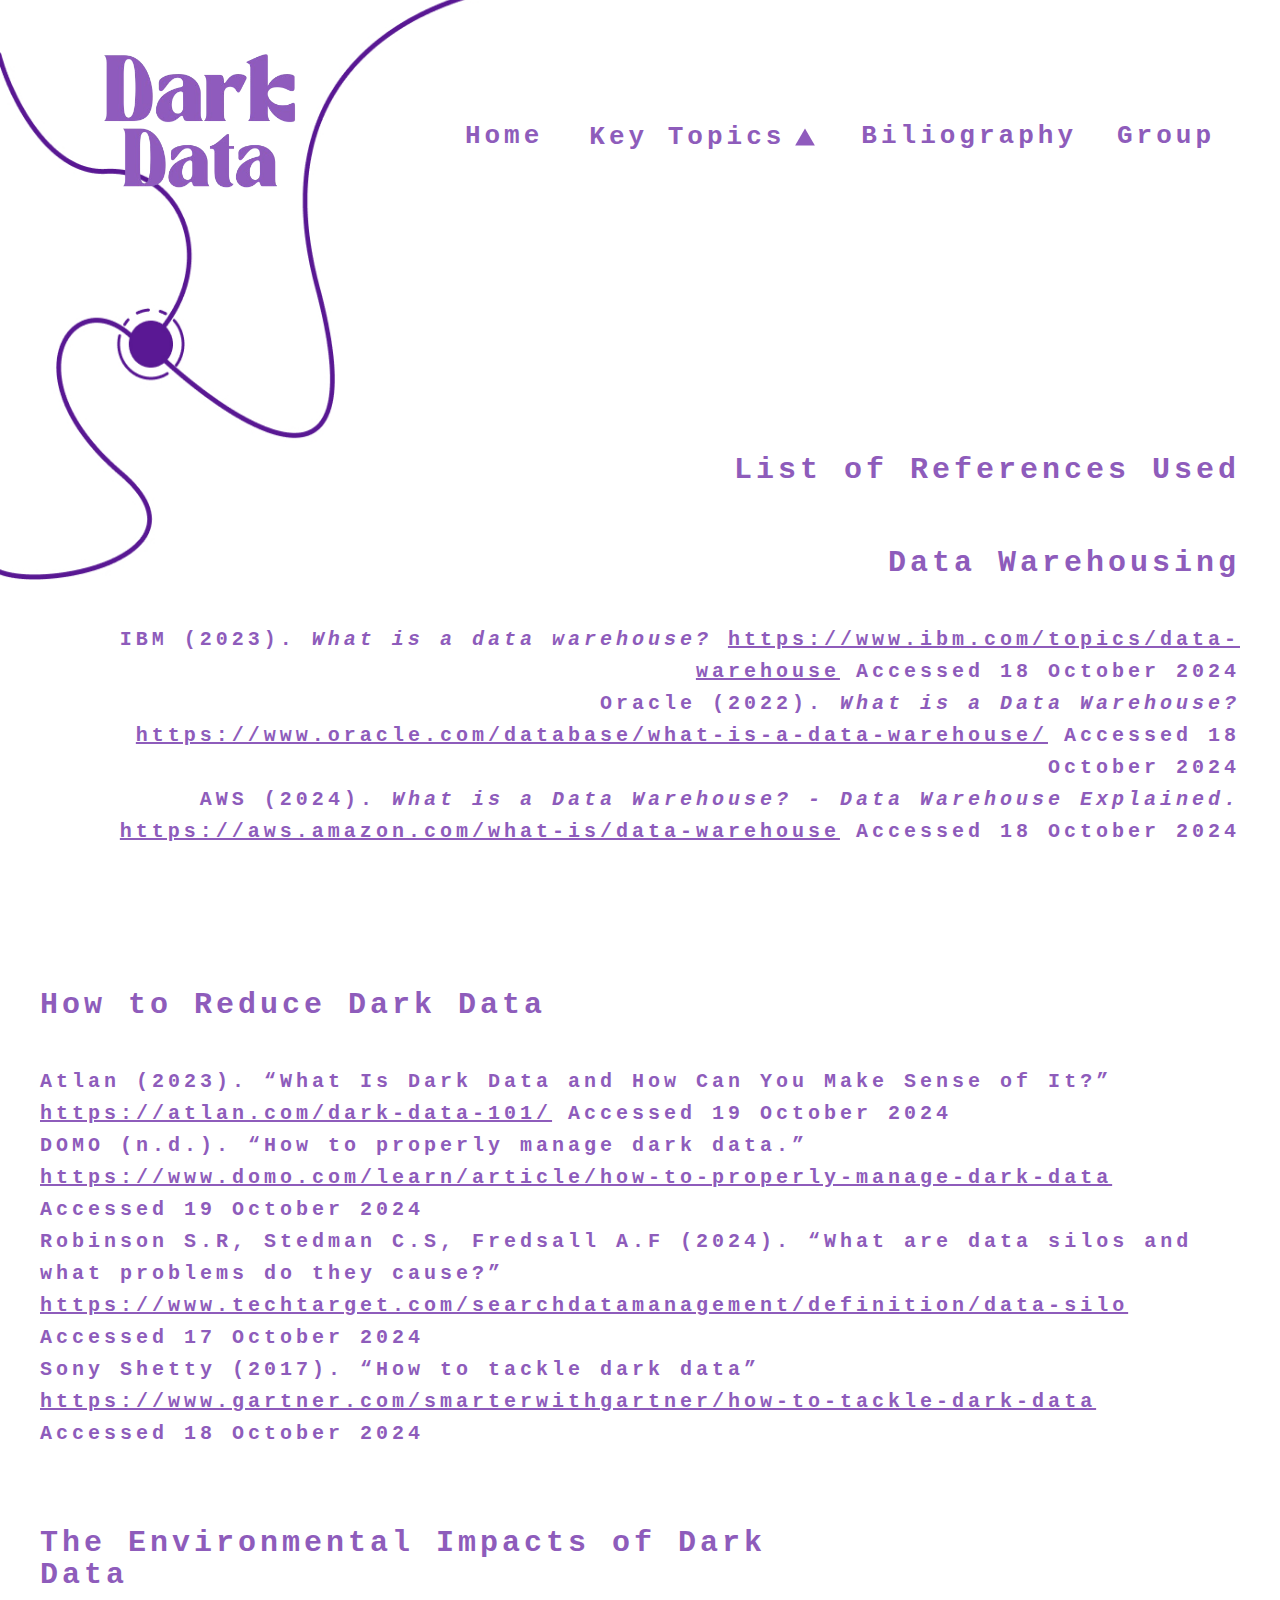
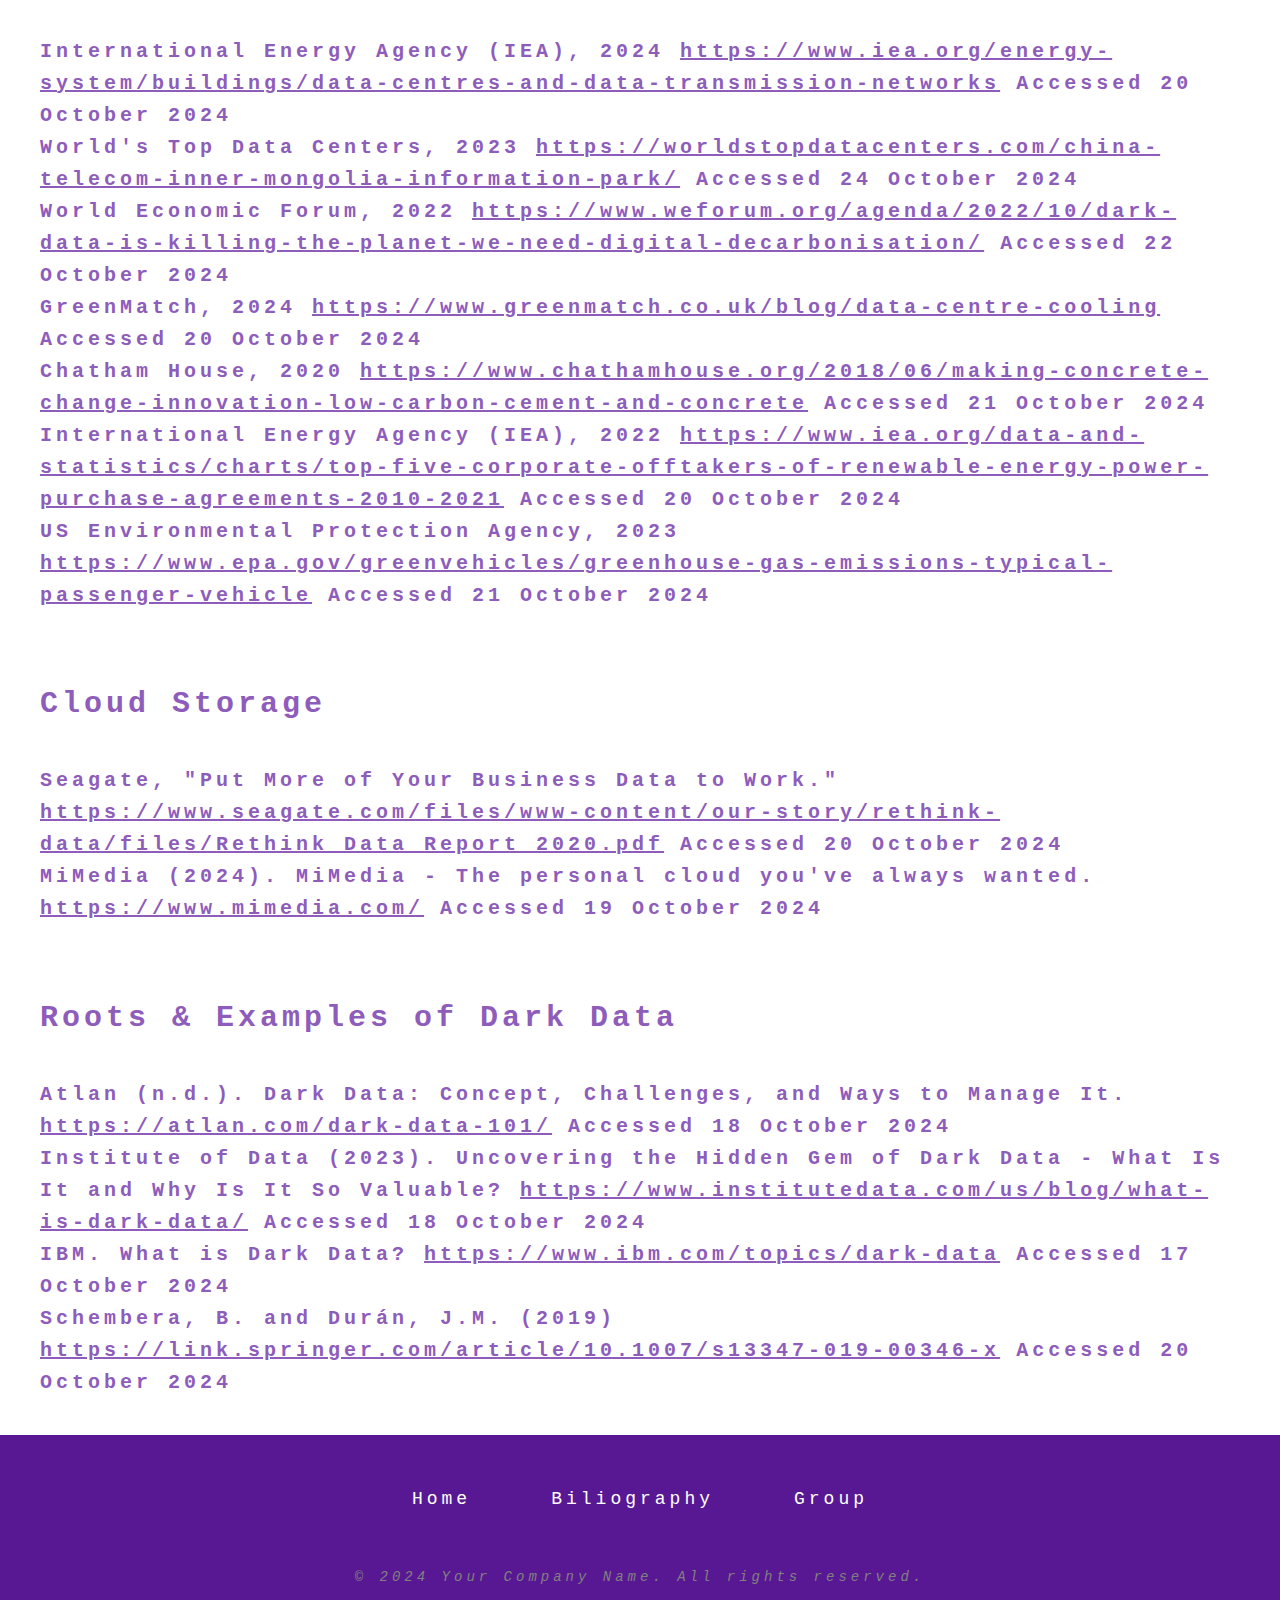
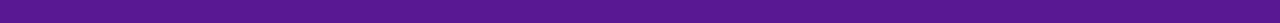
==== HTML/bibliography.html @ 84e68286 "Refactor navigation links in HTML files" ====
<!DOCTYPE html>
<html lang="en">
  <head>
    <meta charset="UTF-8" />
    <meta name="viewport" content="width=device-width, initial-scale=1.0" />
    <title>Bibliography</title>
    <link rel="stylesheet" href="./../CSS/index.css" />
  </head>
  <body>
    <nav class="nav">
        <img
          class="dotoutline"
          src="../Imgs/dotoutline.jpg"
          width="550"
          height="600"
          alt="dotoutline"
        />
        <div>
          <img
            src="../Imgs/Dark_Data-removebg-preview.png"
            height="270"
            width="270"
            alt=""
          />
        </div>
        <div class="nav-links">
          <a class="nav-link" href="./index.html"> Home </a>
          <div class="dropdown">
            <button onclick="myFunction()" class="dropbtn nav-link">
              Key Topics
              <img
                id="myDropdownArrow2"
                class="show dropdown-arrow2"
                src="../Imgs/arrow1.svg"
                height="20"
                width="20"
                alt=""
              />
              <img
                id="myDropdownArrow"
                class="dropdown-arrow"
                src="../Imgs/arrow2.svg"
                height="20"
                width="20"
                alt=""
              />
            </button>

            <div id="myDropdown" class="dropdown-content">
              <a href="./datawarehousing.html">Data WareHousing</a>
              <a href="./ReducingDarkData.html">Reducing dark data</a>
              <a href="./environmental.html">Evironmental Impact</a>
              <a href="./cloudstorage.html">Cloud Storage</a>
              <a href="./financial-impacts.html">
                Financial Impacts of Dark Data</a
              >
              <a href="./positive-DD-usage.html">Positive Usage</a>
              <a href="./case-study.html">Case Study</a>
              <a href="./lackofmotivation.html" class="nav-link">Lack of Motivation</a>
            </div>
          </div>
          <a href="./bibliography.html" class="nav-link"> Biliography </a>
          <a href="./group.html" class="nav-link"> Group </a>
        </div>
      </nav>

    <section class="bibliography">
      <!-- Header for List of References -->
      <div class="bibliography-heading">
        <h1 class="bibliography-header">List of References Used</h1>
      </div>

      <!-- Data Warehousing Section -->
      <div class="bibliography-section data-warehousing">
        <h2>Data Warehousing</h2>
        <ul class="references-list">
          <li>
            IBM (2023).
            <em>What is a data warehouse?</em>
            <a href="https://www.ibm.com/topics/data-warehouse"
              >https://www.ibm.com/topics/data-warehouse</a
            > Accessed 18 October 2024
          </li>
          <li>
            Oracle (2022).
            <em>What is a Data Warehouse?</em>
            <a href="https://www.oracle.com/database/what-is-a-data-warehouse/"
              >https://www.oracle.com/database/what-is-a-data-warehouse/</a
            > Accessed 18 October 2024
          </li>
          <li>
            AWS (2024).
            <em>What is a Data Warehouse? - Data Warehouse Explained.</em>
            <a href="https://aws.amazon.com/what-is/data-warehouse"
              >https://aws.amazon.com/what-is/data-warehouse</a
            > Accessed 18 October 2024
          </li>
        </ul>
      </div>

      <!-- How to Reduce Dark Data Section -->
      <div class="bibliography-section dark-data-reduction">
        <h2>How to Reduce Dark Data</h2>
        <ul class="references-list">
          <li>
            Atlan (2023). “What Is Dark Data and How Can You Make Sense of It?”
            <a href="https://atlan.com/dark-data-101/"
              >https://atlan.com/dark-data-101/</a
            > Accessed 19 October 2024
          </li>
          <li>
            DOMO (n.d.). “How to properly manage dark data.”
            <a
              href="https://www.domo.com/learn/article/how-to-properly-manage-dark-data"
              >https://www.domo.com/learn/article/how-to-properly-manage-dark-data</a
            > Accessed 19 October 2024
          </li>
          <li>
            Robinson S.R, Stedman C.S, Fredsall A.F (2024). “What are data silos
            and what problems do they cause?”
            <a
              href="https://www.techtarget.com/searchdatamanagement/definition/data-silo"
              >https://www.techtarget.com/searchdatamanagement/definition/data-silo</a
            > Accessed 17 October 2024
          </li>
          <li>
            Sony Shetty (2017). “How to tackle dark data”
            <a
              href="https://www.gartner.com/smarterwithgartner/how-to-tackle-dark-data"
              >https://www.gartner.com/smarterwithgartner/how-to-tackle-dark-data</a
            > Accessed 18 October 2024
          </li>
        </ul>
      </div>

      <!-- The Environmental Impacts of Dark Data Section -->
      <div class="bibliography-section environmental-impacts">
        <h2>The Environmental Impacts of Dark Data</h2>
        <ul class="references-list">
          <li>
            International Energy Agency (IEA), 2024
            <a
              href="https://www.iea.org/energy-system/buildings/data-centres-and-data-transmission-networks"
              >https://www.iea.org/energy-system/buildings/data-centres-and-data-transmission-networks</a
            > Accessed 20 October 2024
          </li>
          <li>
            World's Top Data Centers, 2023
            <a
              href="https://worldstopdatacenters.com/china-telecom-inner-mongolia-information-park/"
              >https://worldstopdatacenters.com/china-telecom-inner-mongolia-information-park/</a
            > Accessed 24 October 2024
          </li>
          <li>
            World Economic Forum, 2022
            <a
              href="https://www.weforum.org/agenda/2022/10/dark-data-is-killing-the-planet-we-need-digital-decarbonisation/"
              >https://www.weforum.org/agenda/2022/10/dark-data-is-killing-the-planet-we-need-digital-decarbonisation/</a
            > Accessed 22 October 2024
          </li>
          <li>
            GreenMatch, 2024
            <a href="https://www.greenmatch.co.uk/blog/data-centre-cooling"
              >https://www.greenmatch.co.uk/blog/data-centre-cooling</a
            > Accessed 20 October 2024
          </li>
          <li>
            Chatham House, 2020
            <a
              href="https://www.chathamhouse.org/2018/06/making-concrete-change-innovation-low-carbon-cement-and-concrete"
              >https://www.chathamhouse.org/2018/06/making-concrete-change-innovation-low-carbon-cement-and-concrete</a
            > Accessed 21 October 2024
          </li>
          <li>
            International Energy Agency (IEA), 2022
            <a
              href="https://www.iea.org/data-and-statistics/charts/top-five-corporate-offtakers-of-renewable-energy-power-purchase-agreements-2010-2021"
              >https://www.iea.org/data-and-statistics/charts/top-five-corporate-offtakers-of-renewable-energy-power-purchase-agreements-2010-2021</a
            > Accessed 20 October 2024
          </li>
          <li>
            US Environmental Protection Agency, 2023
            <a
              href="https://www.epa.gov/greenvehicles/greenhouse-gas-emissions-typical-passenger-vehicle"
              >https://www.epa.gov/greenvehicles/greenhouse-gas-emissions-typical-passenger-vehicle</a
            > Accessed 21 October 2024
          </li>
        </ul>
      </div>

      <!-- Cloud Storage Section -->
      <div class="bibliography-section cloud-storage">
        <h2>Cloud Storage</h2>
        <ul class="references-list">
          <li>
            Seagate, "Put More of Your Business Data to Work."
            <a
              href="https://www.seagate.com/files/www-content/our-story/rethink-data/files/Rethink_Data_Report_2020.pdf"
              >https://www.seagate.com/files/www-content/our-story/rethink-data/files/Rethink_Data_Report_2020.pdf</a
            > Accessed 20 October 2024
          </li>
          <li>
            MiMedia (2024). MiMedia - The personal cloud you've always wanted.
            <a href="https://www.mimedia.com/">https://www.mimedia.com/</a> Accessed 19 October 2024
          </li>
        </ul>
      </div>

      <!-- Roots & Examples of Dark Data Section -->
      <div class="bibliography-section roots-examples-dark-data">
        <h2>Roots & Examples of Dark Data</h2>
        <ul class="references-list">
          <li>
            Atlan (n.d.). Dark Data: Concept, Challenges, and Ways to Manage It.
            <a href="https://atlan.com/dark-data-101/"
              >https://atlan.com/dark-data-101/</a
            > Accessed 18 October 2024
          </li>
          <li>
            Institute of Data (2023). Uncovering the Hidden Gem of Dark Data -
            What Is It and Why Is It So Valuable?
            <a href="https://www.institutedata.com/us/blog/what-is-dark-data/"
              >https://www.institutedata.com/us/blog/what-is-dark-data/</a
            > Accessed 18 October 2024
          </li>
          <li>
            IBM. What is Dark Data?
            <a href="https://www.ibm.com/topics/dark-data"
              >https://www.ibm.com/topics/dark-data</a
            > Accessed 17 October 2024
          </li>
          <li>
            Schembera, B. and Durán, J.M. (2019)
            <a
              href="https://link.springer.com/article/10.1007/s13347-019-00346-x"
              >https://link.springer.com/article/10.1007/s13347-019-00346-x</a
            > Accessed 20 October 2024
          </li>
        </ul>
      </div>

      <!-- Additional Sections -->
      <!-- The Financial Impacts of Dark Data, Positive Uses of Dark Data, etc., follow similar structure -->
    </section>

    <footer>
      <div class="footer-other">
        <div class="footer-links">
          <a href="./index.html"> Home </a>
          <a href="./bibliography.html"> Biliography </a>
          <a href=""> Group </a>
        </div>
        <div class="footer-copyright">
          <p>&copy; 2024 Your Company Name. All rights reserved.</p>
        </div>
      </div>
    </footer>
  </body>
  <script src="../Javascript/index.js"></script>
</html>
---- CSS/index.css ----
/* Main Page */

body,
html {
  padding: 0;
  margin: 0;
}



.nav {
  display: flex;
  justify-content: space-around;
  align-items: center;
}

.nav-links {
  display: flex;
  gap: 5rem;
}

.nav-link {
  text-decoration: none;
  color: #8e5cbb;
  font-size: 30px;
  font-weight: 900;
  line-height: 32px;
  letter-spacing: 4px;
  font-family: "Roboto Mono", monospace;
}

.nav-link:hover {
  opacity: 0.5;
  cursor: pointer;
}

.dotoutline {
  top: -20px;
  left: 0;
  position: absolute;
  z-index: -1;
}

.dotoutline2 {
  right: 0;
  bottom: -20px;
  position: absolute;
  z-index: -1;
}

.header-heading {
  color: #8e5cbb;
  font-size: 40px;
  font-weight: 900;
  line-height: 50px;
  letter-spacing: 4px;
  font-family: "Roboto Mono", monospace;
  text-align: center;
  max-width: 750px;
  position: relative;
  z-index: 1;
  padding-bottom: 2.5rem;
}

.header {
  display: flex;
  justify-content: center;
}

.header-smaller {
  color: #8e5cbb;
  font-size: 30px;
  font-weight: 900;
  line-height: 50px;
  letter-spacing: 4px;
  font-family: "Roboto Mono", monospace;
  text-align: center;
  max-width: 750px;
  position: relative;
  z-index: 1;
}

.transition {
  z-index: -1;
  display: block;
}

.dropbtn {
  text-decoration: none;
  color: #8e5cbb;
  font-size: 30px;
  font-weight: 900;
  line-height: 32px;
  letter-spacing: 4px;
  font-family: "Roboto Mono", monospace;
  border: none;
  background: none;
  display: flex;
  align-items: center;
  gap: 10px;
}

.dropbtn:hover,
.dropbtn:focus {
  opacity: 0.5;
}

.dropdown {
  position: relative;
  display: inline-block;
  z-index: 10;
}

.dropdown-content {
  display: none;
  position: absolute;
  border: 1px #8e5cbb solid;
  min-width: 160px;
  border-radius: 15px;
  box-shadow: 0px 8px 16px 0px rgba(0, 0, 0, 0.2);
  z-index: 100;
  background-color: white;
}

.dropdown-arrow {
  display: none;
}

.dropdown-arrow2 {
  display: none;
}

.dropdown-content a {
  padding: 12px 16px;
  text-decoration: none;
  display: block;
  border-radius: 15px;
  text-align: center;
  text-decoration: none;
  color: #8e5cbb;
  font-size: 20px;
  font-weight: 900;
  letter-spacing: 4px;
  font-family: "Roboto Mono", monospace;
  border: none;
  background: none;
}

.dropdown-content a:hover {
  background-color: #ddd;
}

.show {
  display: block;
}

.section-1-inside {
  background-color: #8e5cbb;
  padding-bottom: 12rem;
}

.issues {
  display: flex;
  justify-content: center;
  align-items: center;
  gap: 8rem;
  padding: 1.5rem 0;
  position: relative;
}

.issues-header {
  margin: 0;
  align-items: center;
  text-align: center;
  color: white;
  font-family: "Roboto Mono", monospace;
  font-weight: 600;
  font-size: 40px;
  padding-bottom: 4rem;
}

.issues-container {
  background-color: #591893;
  padding: 1rem;
  border-radius: 30px;
  display: flex;
  flex-direction: column;
  align-items: center;
  justify-content: center;
  height: 25rem;
  max-width: 20rem;
}

.issues-container h3 {
  color: white;
  font-family: "Roboto Mono", monospace;
  font-weight: 600;
  font-size: 28px;
  text-align: center;
  margin: 0;
  padding: 1rem 4rem;
}

.issues-container p {
  color: white;
  font-family: "Roboto Mono", monospace;
  font-weight: 400;
  font-size: 18px;
  text-align: center;
}

.bottom-circle {
  width: 80px;
  height: 80px;
  background-color: #591893;
  border-radius: 50px;
  position: absolute;
  bottom: 0;
  display: flex;
  justify-content: center;
  align-items: center;
}

.issues-container div {
  width: 80px;
  height: 80px;
  background-color: white;
  border-radius: 50px;
  position: absolute;
  top: 0;
  display: flex;
  justify-content: center;
  align-items: center;
}

.transition2 {
  position: absolute;
}

footer {
  background-color: #591893;
  width: 100%;
}

.footer {
  padding-top: 30rem;
  position: relative;
  display: flex;
  justify-content: center;
  flex-direction: column;
  gap: 1rem;
  align-items: center;
  z-index: 10;
}

.footer-other {
  padding-top: 3rem;
  position: relative;
  display: flex;
  justify-content: center;
  flex-direction: column;
  gap: 1rem;
  align-items: center;
  z-index: 10;
}

.footer-links {
  display: flex;
  gap: 5rem;
}

.footer-links a {
  text-decoration: none;
  color: white;
  font-size: 18px;
  font-weight: 500;
  line-height: 32px;
  letter-spacing: 4px;
  font-family: "Roboto Mono", monospace;
}

.footer-links a:hover {
  opacity: 0.5;
}

.footer-copyright {
  color: gray;
  font-size: 14px;
  font-style: italic;
  font-weight: 500;
  line-height: 32px;
  letter-spacing: 4px;
  font-family: "Roboto Mono", monospace;
  text-align: center;
  padding: 1rem;
}

/* Data Warehousing Page */

.data-warehousing-header {
  color: #8e5cbb;
  font-size: 30px;
  font-weight: 900;
  line-height: 32px;
  letter-spacing: 4px;
  font-family: "Roboto Mono", monospace;
  text-align: end;
  max-width: 750px;
  position: relative;
  z-index: 1;
}

.data-warehousing-heading {
  display: flex;
  justify-content: end;
  align-items: end;
  flex-direction: column;
}

.data-warehousing {
  max-width: 1200px;
  margin: 0 auto;
  display: flex;
  flex-direction: column;
}

.data-warehousing-header-paragraph {
  color: #8e5cbb;
  font-size: 20px;
  font-weight: 900;
  line-height: 32px;
  letter-spacing: 4px;
  font-family: "Roboto Mono", monospace;
  text-align: end;
  max-width: 750px;
  position: relative;
  z-index: 1;
}

.data-warehousing-pros {
  gap: 1rem;
  padding: 1.5rem 0;
  position: relative;
  display: flex;
  flex-direction: column;
  justify-content: start;
  align-items: start;
}

.data-warehousing-pros h2 {
  color: #8e5cbb;
  font-size: 30px;
  font-weight: 900;
  line-height: 32px;
  letter-spacing: 4px;
  font-family: "Roboto Mono", monospace;
  text-align: start;
  max-width: 750px;
  position: relative;
  z-index: 1;
}

.data-warehousing-pros h3 {
  color: #8e5cbb;
  font-size: 26px;
  font-weight: 900;
  line-height: 32px;
  letter-spacing: 4px;
  font-family: "Roboto Mono", monospace;
  text-align: start;
  max-width: 750px;
  position: relative;
  z-index: 1;
}

.data-warehousing-pros p {
  color: #8e5cbb;
  font-size: 20px;
  font-weight: 900;
  line-height: 32px;
  letter-spacing: 4px;
  font-family: "Roboto Mono", monospace;
  text-align: start;
  max-width: 750px;
  position: relative;
  z-index: 1;
}

.data-warehousing-types {
  display: flex;
  flex-direction: column;
  justify-content: end;
  align-items: end;
}

.data-warehousing-types h2 {
  color: #8e5cbb;
  font-size: 30px;
  font-weight: 900;
  line-height: 32px;
  letter-spacing: 4px;
  font-family: "Roboto Mono", monospace;
  text-align: end;
  max-width: 750px;
  position: relative;
  z-index: 1;
}

.data-warehousing-types h3 {
  color: #8e5cbb;
  font-size: 26px;
  font-weight: 900;
  line-height: 32px;
  letter-spacing: 4px;
  font-family: "Roboto Mono", monospace;
  text-align: end;
  max-width: 750px;
  position: relative;
  z-index: 1;
}

.data-warehousing-types p {
  color: #8e5cbb;
  font-size: 20px;
  font-weight: 900;
  line-height: 32px;
  letter-spacing: 4px;
  font-family: "Roboto Mono", monospace;
  text-align: end;
  max-width: 750px;
  position: relative;
  z-index: 1;
}

.data-warehousing-architecture {
  display: flex;
  flex-direction: column;
  justify-content: start;
  align-items: start;
  padding-bottom: 4rem;
}

.data-warehousing-architecture h2 {
  color: #8e5cbb;
  font-size: 30px;
  font-weight: 900;
  line-height: 32px;
  letter-spacing: 4px;
  font-family: "Roboto Mono", monospace;
  text-align: start;
  max-width: 750px;
  position: relative;
  z-index: 1;
}

.data-warehousing-architecture h3 {
  color: #8e5cbb;
  font-size: 26px;
  font-weight: 900;
  line-height: 32px;
  letter-spacing: 4px;
  font-family: "Roboto Mono", monospace;
  text-align: start;
  max-width: 750px;
  position: relative;
  z-index: 1;
}

.data-warehousing-architecture p {
  color: #8e5cbb;
  font-size: 20px;
  font-weight: 900;
  line-height: 32px;
  letter-spacing: 4px;
  font-family: "Roboto Mono", monospace;
  text-align: start;
  max-width: 750px;
  position: relative;
  z-index: 1;
}

.data-warehousing-architecture li {
  color: #8e5cbb;
  font-size: 20px;
  font-weight: 900;
  line-height: 32px;
  letter-spacing: 4px;
  font-family: "Roboto Mono", monospace;
  text-align: start;
  max-width: 750px;
  position: relative;
  z-index: 1;
}

/* Data Data Reduction Page */

.dark-data-reduction {
  max-width: 1200px;
  margin: 0 auto;
  display: flex;
  flex-direction: column;
  margin-top: 4rem;
}

.dark-data-reduction-heading {
  display: flex;
  justify-content: end;
  align-items: end;
  flex-direction: column;
}

.dark-data-reduction-header {
  color: #8e5cbb;
  font-size: 30px;
  font-weight: 900;
  line-height: 32px;
  letter-spacing: 4px;
  font-family: "Roboto Mono", monospace;
  text-align: end;
  max-width: 750px;
  position: relative;
  z-index: 1;
}

.dark-data-reduction-header-paragraph {
  color: #8e5cbb;
  font-size: 20px;
  font-weight: 900;
  line-height: 32px;
  letter-spacing: 4px;
  font-family: "Roboto Mono", monospace;
  text-align: end;
  max-width: 750px;
  position: relative;
  z-index: 1;
}

.dark-data-reduction-methods,
.dark-data-reduction-silos,
.dark-data-reduction-discovery-tools,
.dark-data-reduction-identifying {
  gap: 1rem;
  padding: 1.5rem 0;
  position: relative;
  display: flex;
  flex-direction: column;
  justify-content: start;
  align-items: start;
}

.dark-data-reduction-methods h2,
.dark-data-reduction-silos h2,
.dark-data-reduction-discovery-tools h2,
.dark-data-reduction-identifying h2 {
  color: #8e5cbb;
  font-size: 30px;
  font-weight: 900;
  line-height: 32px;
  letter-spacing: 4px;
  font-family: "Roboto Mono", monospace;
  text-align: start;
  max-width: 750px;
  position: relative;
  z-index: 1;
}

.dark-data-reduction-methods h3,
.dark-data-reduction-silos h3,
.dark-data-reduction-discovery-tools h3,
.dark-data-reduction-identifying h3 {
  color: #8e5cbb;
  font-size: 26px;
  font-weight: 900;
  line-height: 32px;
  letter-spacing: 4px;
  font-family: "Roboto Mono", monospace;
  text-align: start;
  max-width: 750px;
  position: relative;
  z-index: 1;
}

.dark-data-reduction-methods p,
.dark-data-reduction-silos p,
.dark-data-reduction-discovery-tools p,
.dark-data-reduction-identifying p {
  color: #8e5cbb;
  font-size: 20px;
  font-weight: 900;
  line-height: 32px;
  letter-spacing: 4px;
  font-family: "Roboto Mono", monospace;
  text-align: start;
  max-width: 750px;
  position: relative;
  z-index: 1;
}

/* Financial Impact */

.financial-impacts-dark-data-header {
  color: #8e5cbb;
  font-size: 30px;
  font-weight: 900;
  line-height: 32px;
  letter-spacing: 4px;
  font-family: "Roboto Mono", monospace;
  text-align: end;
  max-width: 750px;
  position: relative;
  z-index: 1;
}

.financial-impacts-dark-data-heading {
  display: flex;
  justify-content: end;
  align-items: end;
  flex-direction: column;
}

.financial-impacts-dark-data {
  max-width: 1200px;
  margin: 0 auto;
  display: flex;
  flex-direction: column;
}

.financial-impacts-dark-data-header-paragraph {
  color: #8e5cbb;
  font-size: 20px;
  font-weight: 900;
  line-height: 32px;
  letter-spacing: 4px;
  font-family: "Roboto Mono", monospace;
  text-align: end;
  max-width: 750px;
  position: relative;
  z-index: 1;
  padding: 2rem;
}

.financial-impacts-dark-data-netflix,
.financial-impacts-dark-data-breach,
.financial-impacts-dark-data-equifax {
  gap: 1rem;
  padding: 1.5rem 0;
  position: relative;
  display: flex;
  flex-direction: column;
  justify-content: start;
  align-items: start;
}

.financial-impacts-dark-data-netflix h2,
.financial-impacts-dark-data-breach h2,
.financial-impacts-dark-data-equifax h2 {
  color: #8e5cbb;
  font-size: 30px;
  font-weight: 900;
  line-height: 32px;
  letter-spacing: 4px;
  font-family: "Roboto Mono", monospace;
  text-align: start;
  max-width: 750px;
  position: relative;
  z-index: 1;
}

.financial-impacts-dark-data-netflix p,
.financial-impacts-dark-data-breach p,
.financial-impacts-dark-data-equifax p {
  color: #8e5cbb;
  font-size: 20px;
  font-weight: 900;
  line-height: 32px;
  letter-spacing: 4px;
  font-family: "Roboto Mono", monospace;
  text-align: start;
  max-width: 750px;
  position: relative;
  z-index: 1;
}

/* Bibliography */

.bibliography {
  max-width: 1200px;
  margin: 0 auto;
  display: flex;
  flex-direction: column;
}

.bibliography-header {
  color: #8e5cbb;
  font-size: 30px;
  font-weight: 900;
  line-height: 32px;
  letter-spacing: 4px;
  font-family: "Roboto Mono", monospace;
  text-align: end;
  padding-top: 10rem;
}

.bibliography-section {
  padding-top: 1rem;
  padding-bottom: 1rem;
  display: flex;
  flex-direction: column;
  align-items: start;
}

.data-warehousing.bibliography-section {
  align-items: end;
  text-align: end;
}

.bibliography-section h2 {
  color: #8e5cbb;
  font-size: 30px;
  font-weight: 900;
  line-height: 32px;
  letter-spacing: 4px;
  font-family: "Roboto Mono", monospace;
  text-align: start;
  max-width: 750px;
}

.references-list {
  list-style-type: none;
  padding-left: 0;
  color: #8e5cbb;
  font-size: 20px;
  font-weight: 900;
  line-height: 32px;
  letter-spacing: 4px;
  font-family: "Roboto Mono", monospace;
}

.references-list a {
  color: #8e5cbb;
}

.references-list a:hover {
  opacity: 0.5;
}

/* Environmental */

.environmental-impacts-data-centers {
  max-width: 1200px;
  margin: 0 auto;
  display: flex;
  flex-direction: column;
}

.environmental-impacts-heading {
  display: flex;
  justify-content: end;
  align-items: end;
  flex-direction: column;
}

.environmental-impacts-header {
  color: #8e5cbb;
  font-size: 30px;
  font-weight: 900;
  line-height: 32px;
  letter-spacing: 4px;
  font-family: "Roboto Mono", monospace;
  text-align: end;
  max-width: 750px;
  position: relative;
  z-index: 1;
}

.environmental-impacts-introduction {
  color: #8e5cbb;
  font-size: 20px;
  font-weight: 900;
  line-height: 32px;
  letter-spacing: 4px;
  font-family: "Roboto Mono", monospace;
  text-align: end;
  max-width: 750px;
  position: relative;
  z-index: 1;
}

.environmental-impacts-operation,
.environmental-impacts-cooling,
.environmental-impacts-land-usage,
.environmental-impacts-construction,
.environmental-impacts-solutions {
  gap: 1rem;
  padding: 1.5rem 0;
  position: relative;
  display: flex;
  flex-direction: column;
  justify-content: start;
  align-items: start;
}

.environmental-impacts-operation h2,
.environmental-impacts-cooling h2,
.environmental-impacts-land-usage h2,
.environmental-impacts-construction h2,
.environmental-impacts-solutions h2 {
  color: #8e5cbb;
  font-size: 30px;
  font-weight: 900;
  line-height: 32px;
  letter-spacing: 4px;
  font-family: "Roboto Mono", monospace;
  text-align: start;
  max-width: 750px;
  position: relative;
  z-index: 1;
}

.environmental-impacts-operation p,
.environmental-impacts-cooling p,
.environmental-impacts-land-usage p,
.environmental-impacts-construction p,
.environmental-impacts-solutions p {
  color: #8e5cbb;
  font-size: 20px;
  font-weight: 900;
  line-height: 32px;
  letter-spacing: 4px;
  font-family: "Roboto Mono", monospace;
  text-align: start;
  max-width: 750px;
  position: relative;
  z-index: 1;
}

/* Positive Uses of Dark Data Page */

.positive-uses-dark-data {
  max-width: 1200px;
  margin: 0 auto;
  display: flex;
  flex-direction: column;
}

.positive-uses-heading {
  display: flex;
  justify-content: end;
  align-items: end;
  flex-direction: column;
}

.positive-uses-header {
  color: #8e5cbb;
  font-size: 30px;
  font-weight: 900;
  line-height: 32px;
  letter-spacing: 4px;
  font-family: "Roboto Mono", monospace;
  text-align: end;
  max-width: 750px;
  position: relative;
  z-index: 1;
}

.positive-uses-introduction {
  color: #8e5cbb;
  font-size: 20px;
  font-weight: 900;
  line-height: 32px;
  letter-spacing: 4px;
  font-family: "Roboto Mono", monospace;
  text-align: end;
  max-width: 750px;
  position: relative;
  z-index: 1;
}

.positive-uses-organizing,
.positive-uses-productive,
.positive-uses-training-ai,
.positive-uses-optimizing-manufacturing,
.positive-uses-improving-customer-experience,
.positive-uses-social-media {
  gap: 1rem;
  padding: 1.5rem 0;
  position: relative;
  display: flex;
  flex-direction: column;
  justify-content: start;
  align-items: start;
}

.positive-uses-organizing h2,
.positive-uses-productive h2,
.positive-uses-training-ai h2,
.positive-uses-optimizing-manufacturing h2,
.positive-uses-improving-customer-experience h2,
.positive-uses-social-media h2 {
  color: #8e5cbb;
  font-size: 30px;
  font-weight: 900;
  line-height: 32px;
  letter-spacing: 4px;
  font-family: "Roboto Mono", monospace;
  text-align: start;
  max-width: 750px;
  position: relative;
  z-index: 1;
}

.positive-uses-organizing p,
.positive-uses-productive p,
.positive-uses-training-ai p,
.positive-uses-optimizing-manufacturing p,
.positive-uses-improving-customer-experience p,
.positive-uses-social-media p {
  color: #8e5cbb;
  font-size: 20px;
  font-weight: 900;
  line-height: 32px;
  letter-spacing: 4px;
  font-family: "Roboto Mono", monospace;
  text-align: start;
  max-width: 750px;
  position: relative;
  z-index: 1;
}

/* Cloud Storage */

.cloud-storage-main {
  max-width: 1200px;
  margin: 0 auto;
  display: flex;
  flex-direction: column;
}

.cloud-storage-heading {
  display: flex;
  justify-content: end;
  align-items: end;
  flex-direction: column;
}

.cloud-storage-header {
  color: #8e5cbb;
  font-size: 30px;
  font-weight: 900;
  line-height: 32px;
  letter-spacing: 4px;
  font-family: "Roboto Mono", monospace;
  text-align: end;
  max-width: 750px;
  position: relative;
  z-index: 1;
}

.cloud-storage-parra {
  color: #8e5cbb;
  font-size: 20px;
  font-weight: 900;
  line-height: 32px;
  letter-spacing: 4px;
  font-family: "Roboto Mono", monospace;
  text-align: end;
  max-width: 900px;
  position: relative;
  z-index: 1;
}
.cloud-storage-left{
  gap: 1rem;
  padding: 1.5rem 0;
  position: relative;
  display: flex;
  flex-direction: column;
  justify-content: start;
  align-items: start;
}

.cloud-storage-left h2 {
  color: #8e5cbb;
  font-size: 30px;
  font-weight: 900;
  line-height: 32px;
  letter-spacing: 4px;
  font-family: "Roboto Mono", monospace;
  text-align: start;
  max-width: 750px;
  position: relative;
  z-index: 1;
}

.cloud-storage-left p {
  color: #8e5cbb;
  font-size: 20px;
  font-weight: 900;
  line-height: 32px;
  letter-spacing: 4px;
  font-family: "Roboto Mono", monospace;
  text-align: start;
  max-width: 750px;
  position: relative;
  z-index: 1;
}

/* Positive Uses of Dark Data Page */

.positive-uses-dark-data {
  max-width: 1200px;
  margin: 0 auto;
  display: flex;
  flex-direction: column;
  gap: 2rem;
}

/* Header Styling */
.positive-uses-heading {
  display: flex;
  justify-content: end;
  align-items: end;
  flex-direction: column;
}

.positive-uses-header {
  color: #8e5cbb;
  font-size: 30px;
  font-weight: 900;
  line-height: 32px;
  letter-spacing: 4px;
  font-family: "Roboto Mono", monospace;
  text-align: end;
  max-width: 750px;
  position: relative;
  z-index: 1;
}

.positive-uses-introduction {
  color: #8e5cbb;
  font-size: 20px;
  font-weight: 900;
  line-height: 32px;
  letter-spacing: 4px;
  font-family: "Roboto Mono", monospace;
  text-align: end;
  max-width: 750px;
  position: relative;
  z-index: 1;
}

/* Section Styling */
.positive-uses-organizing,
.positive-uses-lack-of-motivation,
.positive-uses-productive,
.positive-uses-training-ai,
.positive-uses-optimizing-manufacturing,
.positive-uses-improving-customer-experience,
.positive-uses-social-media {
  gap: 1rem;
  padding: 1.5rem 0;
  position: relative;
  display: flex;
  flex-direction: column;
}

/* Section Header Styles */
.positive-uses-organizing h2,
.positive-uses-lack-of-motivation h2,
.positive-uses-productive h2,
.positive-uses-training-ai h2,
.positive-uses-optimizing-manufacturing h2,
.positive-uses-improving-customer-experience h2,
.positive-uses-social-media h2 {
  color: #8e5cbb;
  font-size: 30px;
  font-weight: 900;
  line-height: 32px;
  letter-spacing: 4px;
  font-family: "Roboto Mono", monospace;
  text-align: start;
  max-width: 750px;
  position: relative;
  z-index: 1;
}

/* Subsection Header Styles */
.positive-uses-lack-of-motivation h3 {
  color: #8e5cbb;
  font-size: 26px;
  font-weight: 900;
  line-height: 32px;
  letter-spacing: 4px;
  font-family: "Roboto Mono", monospace;
  text-align: start;
  max-width: 750px;
  position: relative;
  z-index: 1;
}

/* Paragraph Styles */
.positive-uses-organizing p,
.positive-uses-lack-of-motivation p,
.positive-uses-productive p,
.positive-uses-training-ai p,
.positive-uses-optimizing-manufacturing p,
.positive-uses-improving-customer-experience p,
.positive-uses-social-media p {
  color: #8e5cbb;
  font-size: 20px;
  font-weight: 900;
  line-height: 32px;
  letter-spacing: 4px;
  font-family: "Roboto Mono", monospace;
  text-align: start;
  max-width: 750px;
  position: relative;
  z-index: 1;
}

.positive-uses-heading p {
  color: #8e5cbb;
  font-size: 20px;
  font-weight: 900;
  line-height: 32px;
  letter-spacing: 4px;
  font-family: "Roboto Mono", monospace;
  text-align: end;
  max-width: 750px;
  position: relative;
  z-index: 1;
}

/* Subsection Paragraph Emphasis */
.positive-uses-lack-of-motivation p strong {
  color: #8e5cbb;
  font-size: 20px;
  font-weight: 700;
  line-height: 32px;
  letter-spacing: 2px;
  font-family: "Roboto Mono", monospace;
  text-align: start;
  max-width: 750px;
  position: relative;
  z-index: 1;
}



/* Media Queries */

@media (max-width: 1500px) {
  .nav-links {
    gap: 2.5rem;
  }

  .nav-link {
    font-size: 26px;
  }

  .issues {
    gap: 2rem;
  }
}

@media (max-width: 1150px) {
  .issues {
    flex-direction: column;
    gap: 5rem;
  }

  .issues-container {
    position: relative;
  }

  .issues-container div {
    top: -25px;
  }
}
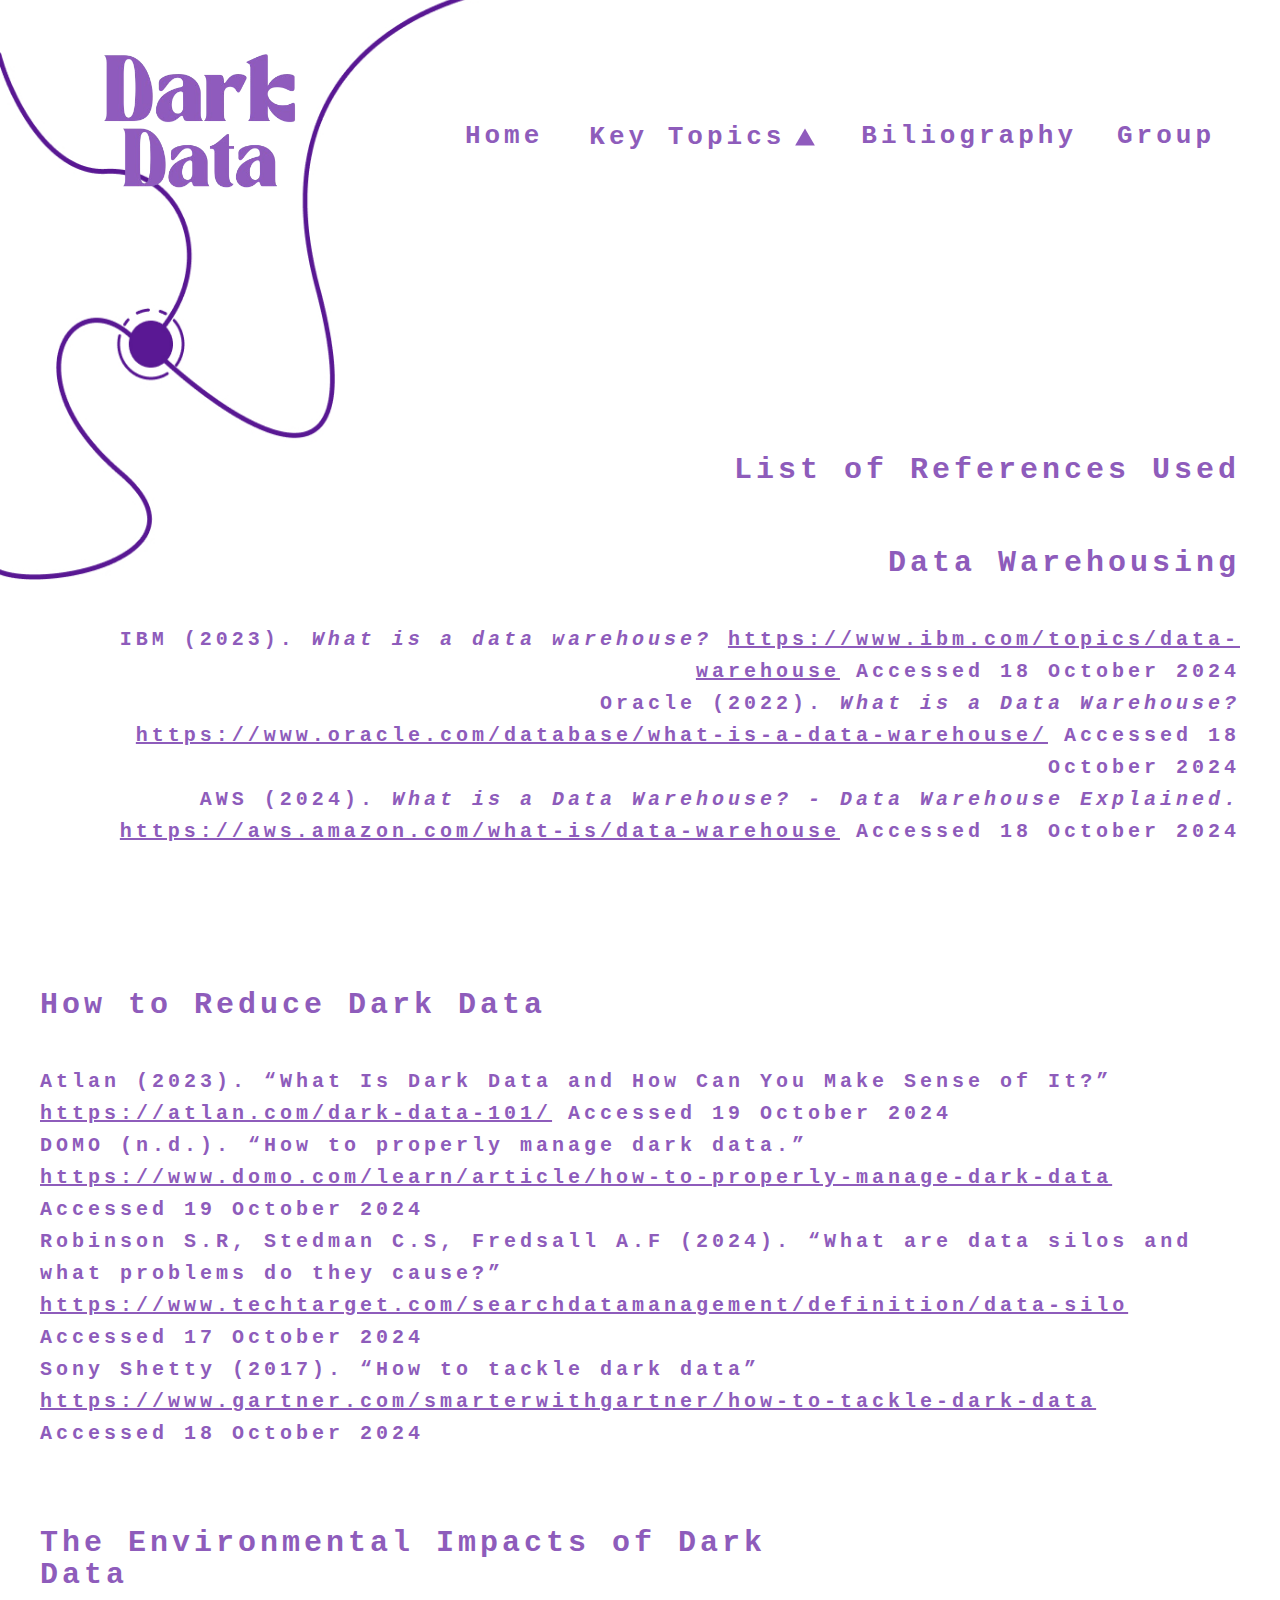
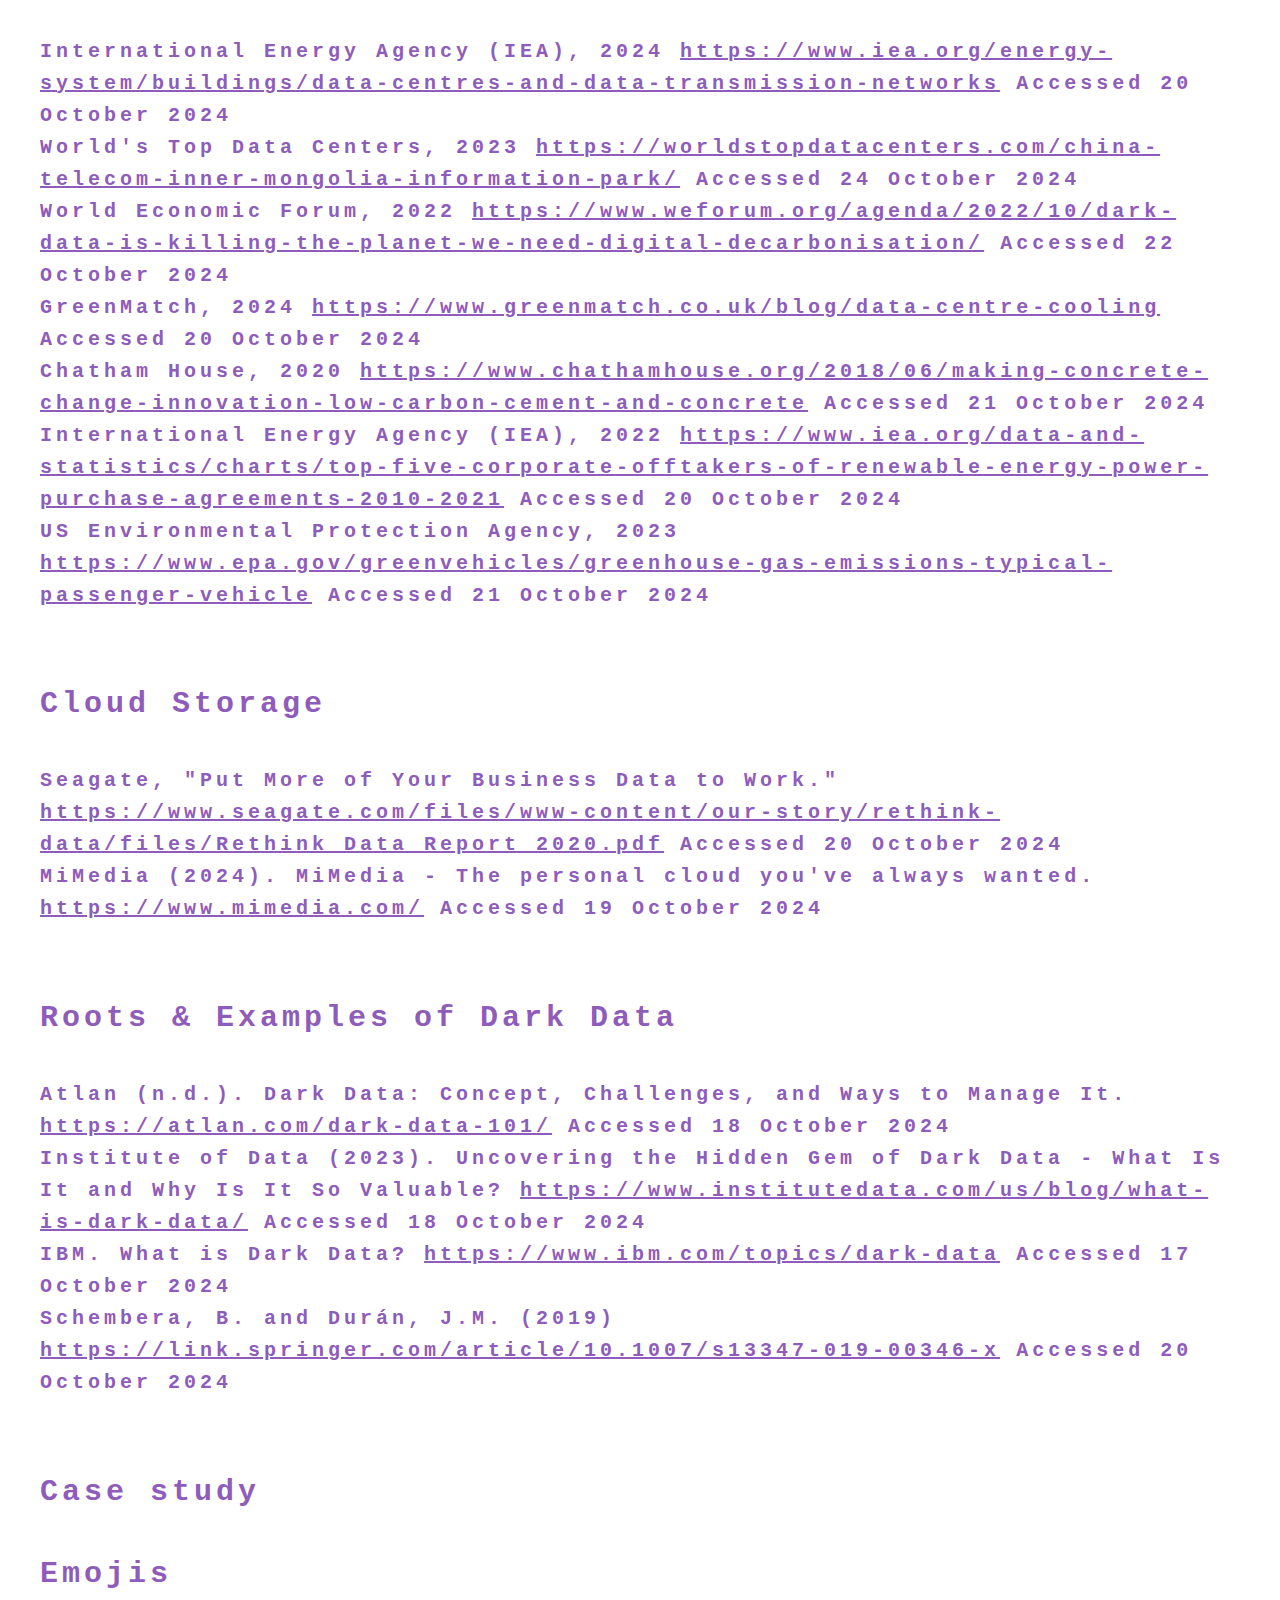
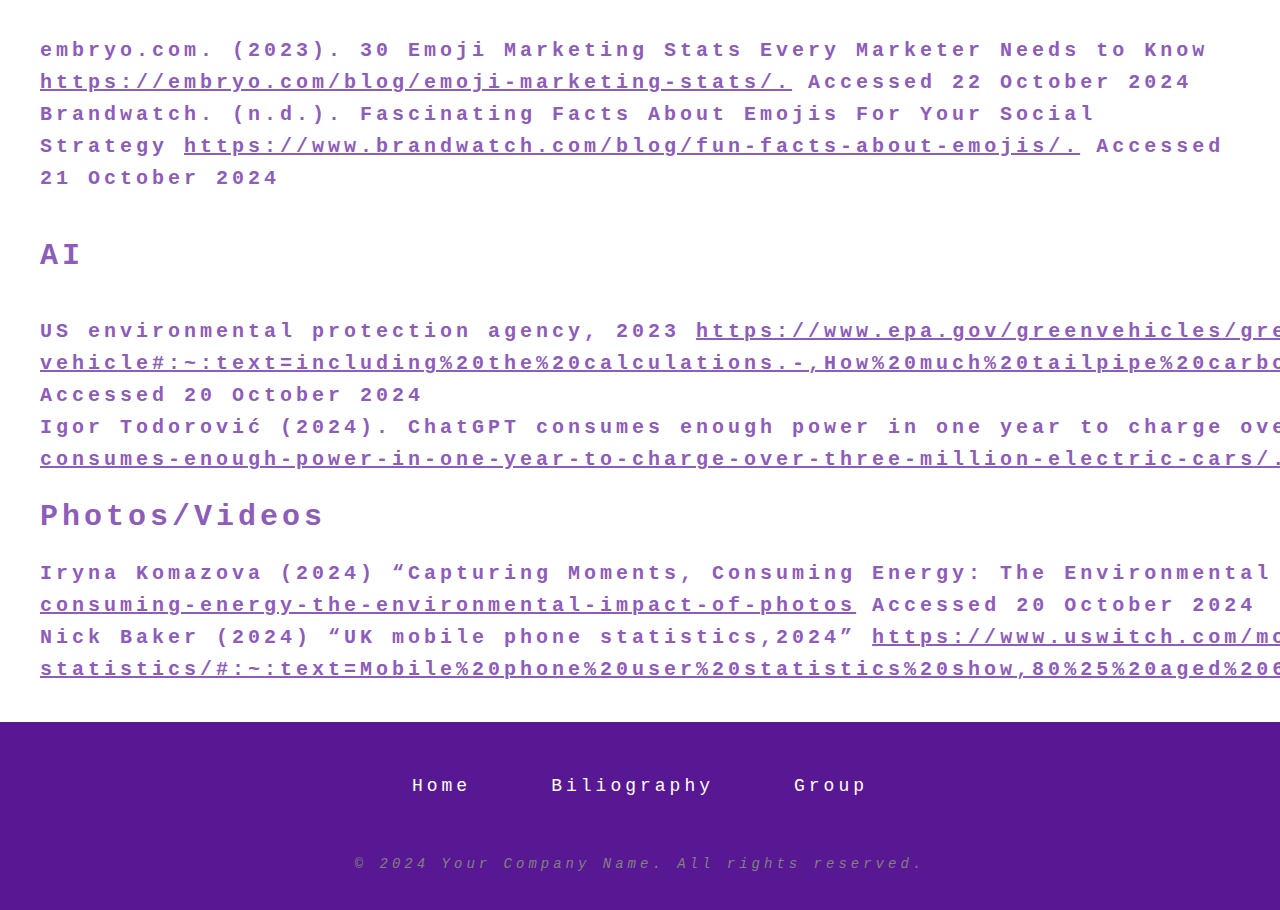
==== commit a76daada: "Merge branch 'main' of https://github.com/SlimsyKhan7/Group18-DarkData" ====
--- a/HTML/bibliography.html
+++ b/HTML/bibliography.html
@@ -239,6 +239,59 @@
         </ul>
       </div>
 
+      <!-- case study -->
+
+      <div class="bibliography-section roots-examples-dark-data">
+        <h2>Case study </h2>
+
+        <h2>Emojis </h2>
+        <ul class="references-list">
+          <li>
+            embryo.com. (2023). 30 Emoji Marketing Stats Every Marketer Needs to Know 
+            <a href="https://embryo.com/blog/emoji-marketing-stats/."
+              >https://embryo.com/blog/emoji-marketing-stats/.</a
+            > Accessed 22 October 2024
+          </li>
+          <li>
+            Brandwatch. (n.d.). Fascinating Facts About Emojis For Your Social Strategy
+            <a href="https://www.brandwatch.com/blog/fun-facts-about-emojis/."
+              >https://www.brandwatch.com/blog/fun-facts-about-emojis/.</a
+            > Accessed 21 October 2024
+          </li>
+        </ul>
+
+        <h2>AI </h2>
+        <ul class="references-list">
+          <li>
+            US environmental protection agency, 2023            
+            <a href="https://www.epa.gov/greenvehicles/greenhouse-gas-emissions-typical-passenger-vehicle#:~:text=including%20the%20calculations.-,How%20much%20tailpipe%20carbon%20dioxide%20(CO2)%20is%20emitted%20from,GHG)%20emissions%20from%20a%20vehicle?"
+              >https://www.epa.gov/greenvehicles/greenhouse-gas-emissions-typical-passenger-vehicle#:~:text=including%20the%20calculations.-,How%20much%20tailpipe%20carbon%20dioxide%20(CO2)%20is%20emitted%20from,GHG)%20emissions%20from%20a%20vehicle?.</a
+            > Accessed 20 October 2024
+          </li>
+          <li>
+            Igor Todorović (2024). ChatGPT consumes enough power in one year to charge over three million electric cars.
+            <a href="https://balkangreenenergynews.com/chatgpt-consumes-enough-power-in-one-year-to-charge-over-three-million-electric-cars/."
+              >https://balkangreenenergynews.com/chatgpt-consumes-enough-power-in-one-year-to-charge-over-three-million-electric-cars/.</a
+            > Accessed 21 October 2024
+          </li>
+
+          <h2>Photos/Videos </h2>
+        <ul class="references-list">
+          <li>
+            Iryna Komazova (2024) “Capturing Moments, Consuming Energy: The Environmental Impact of Photos            
+            <a href="https://www.worldcleanupday.org/post/capturing-moments-consuming-energy-the-environmental-impact-of-photos"
+              >https://www.worldcleanupday.org/post/capturing-moments-consuming-energy-the-environmental-impact-of-photos</a
+            > Accessed 20 October 2024
+          </li>
+          <li>
+            Nick Baker (2024) “UK mobile phone statistics,2024”
+            <a href="https://www.uswitch.com/mobiles/studies/mobile-statistics/#:~:text=Mobile%20phone%20user%20statistics%20show,80%25%20aged%2065%20and%20above."
+              >https://www.uswitch.com/mobiles/studies/mobile-statistics/#:~:text=Mobile%20phone%20user%20statistics%20show,80%25%20aged%2065%20and%20above.</a
+            > Accessed 21 October 2024
+          </li>
+        </ul>
+      </div>
+
       <!-- Additional Sections -->
       <!-- The Financial Impacts of Dark Data, Positive Uses of Dark Data, etc., follow similar structure -->
     </section>
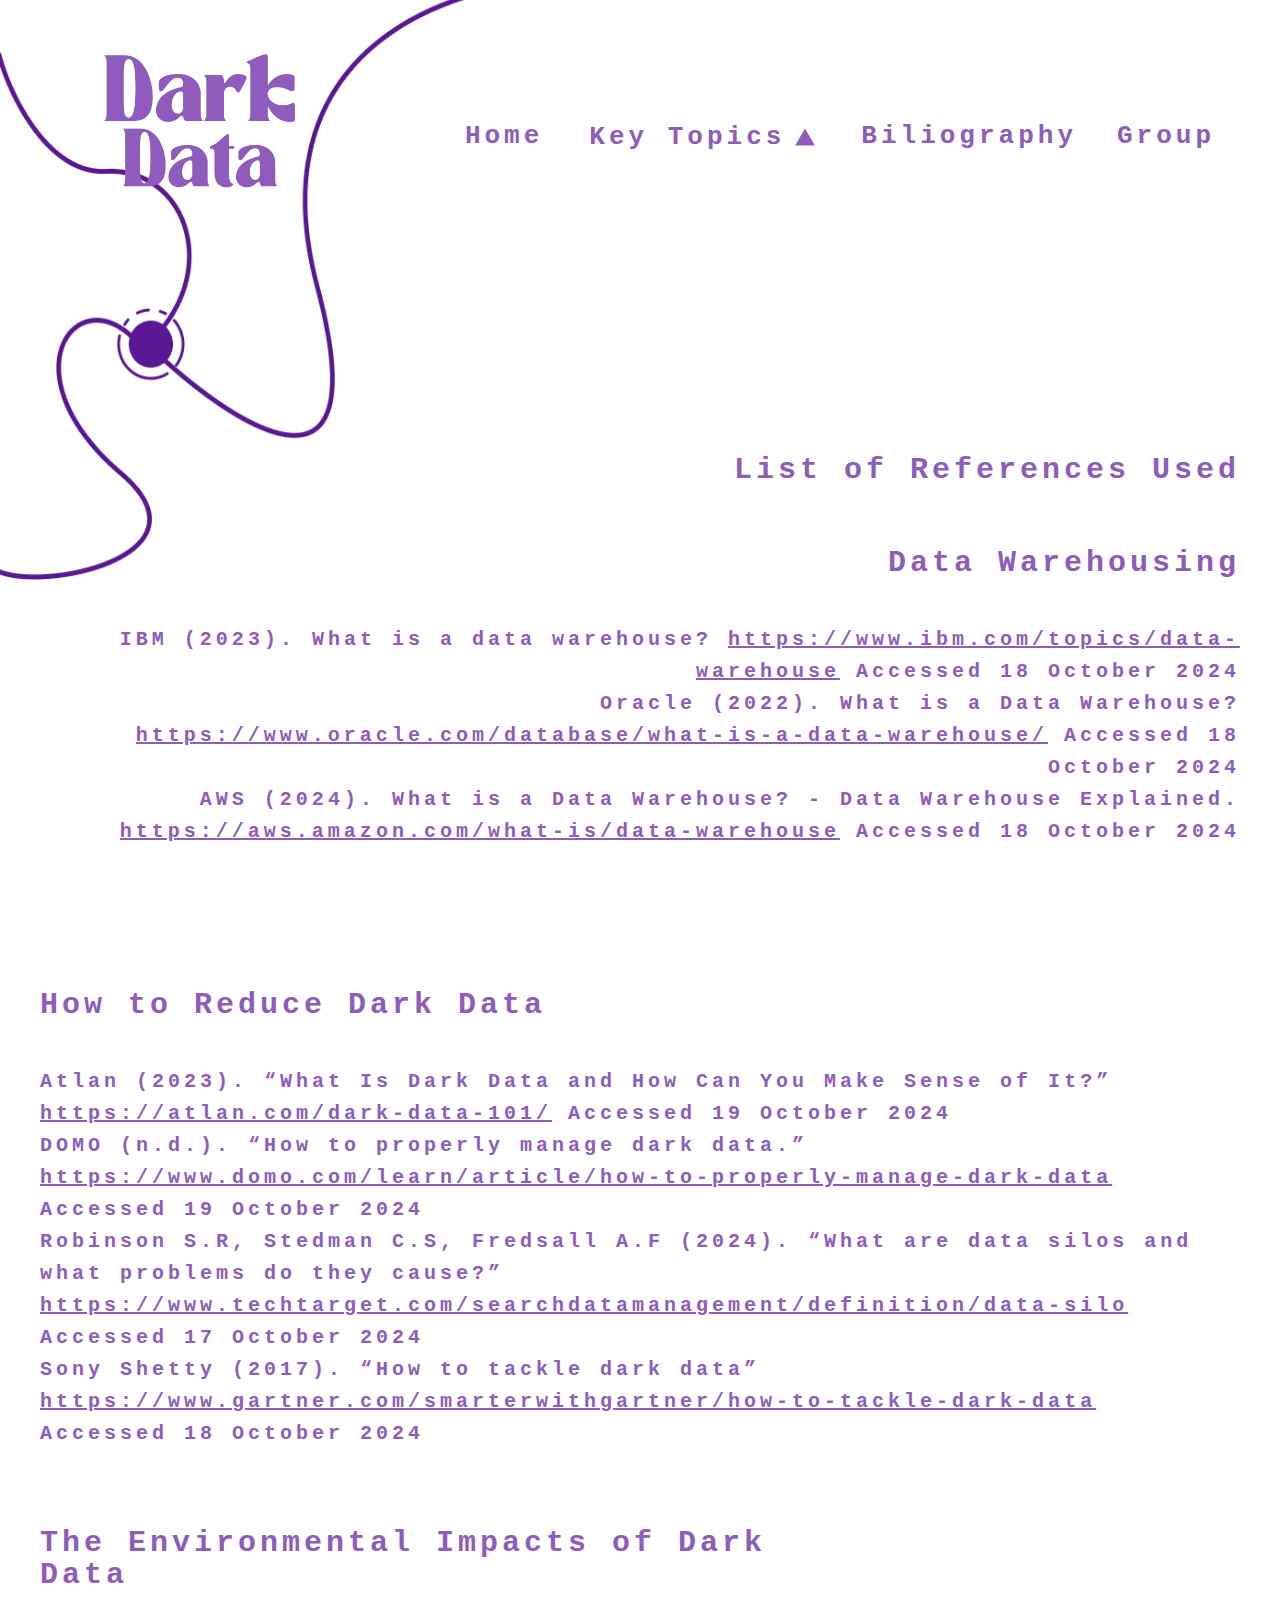
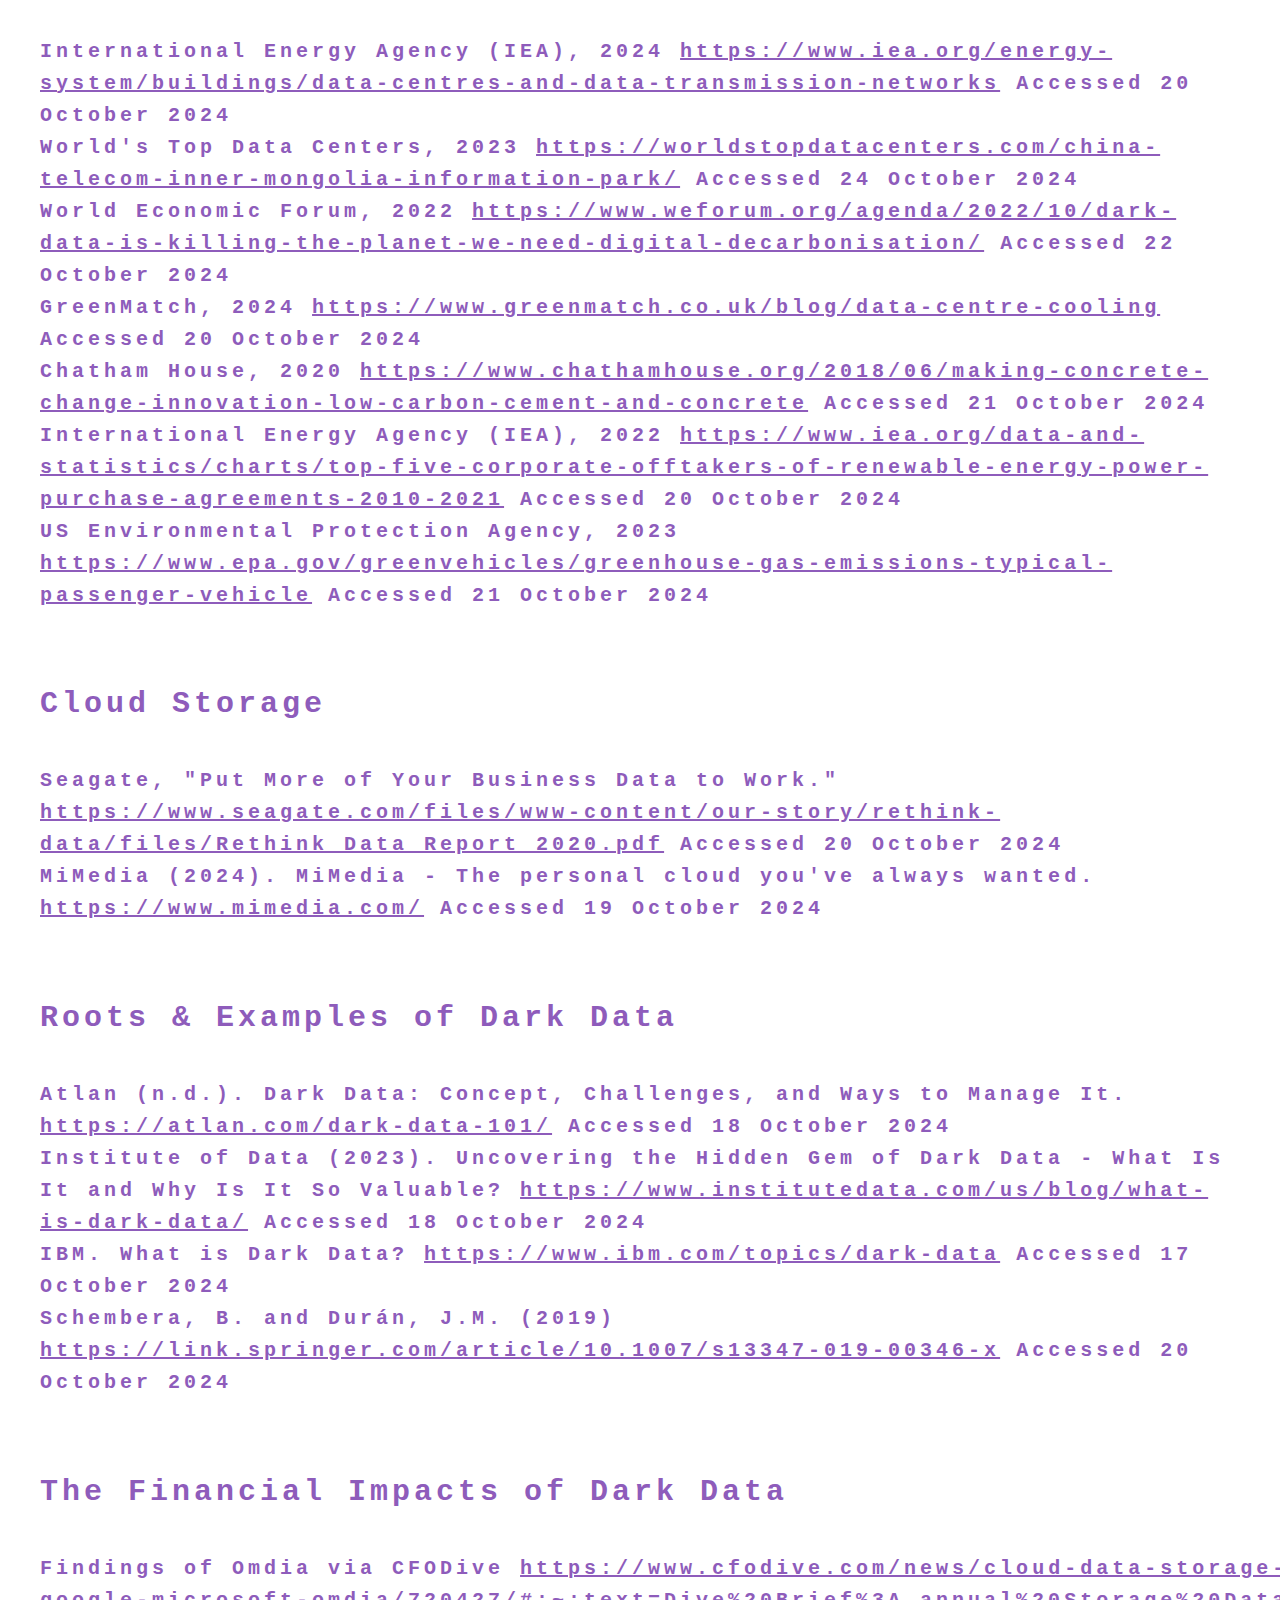
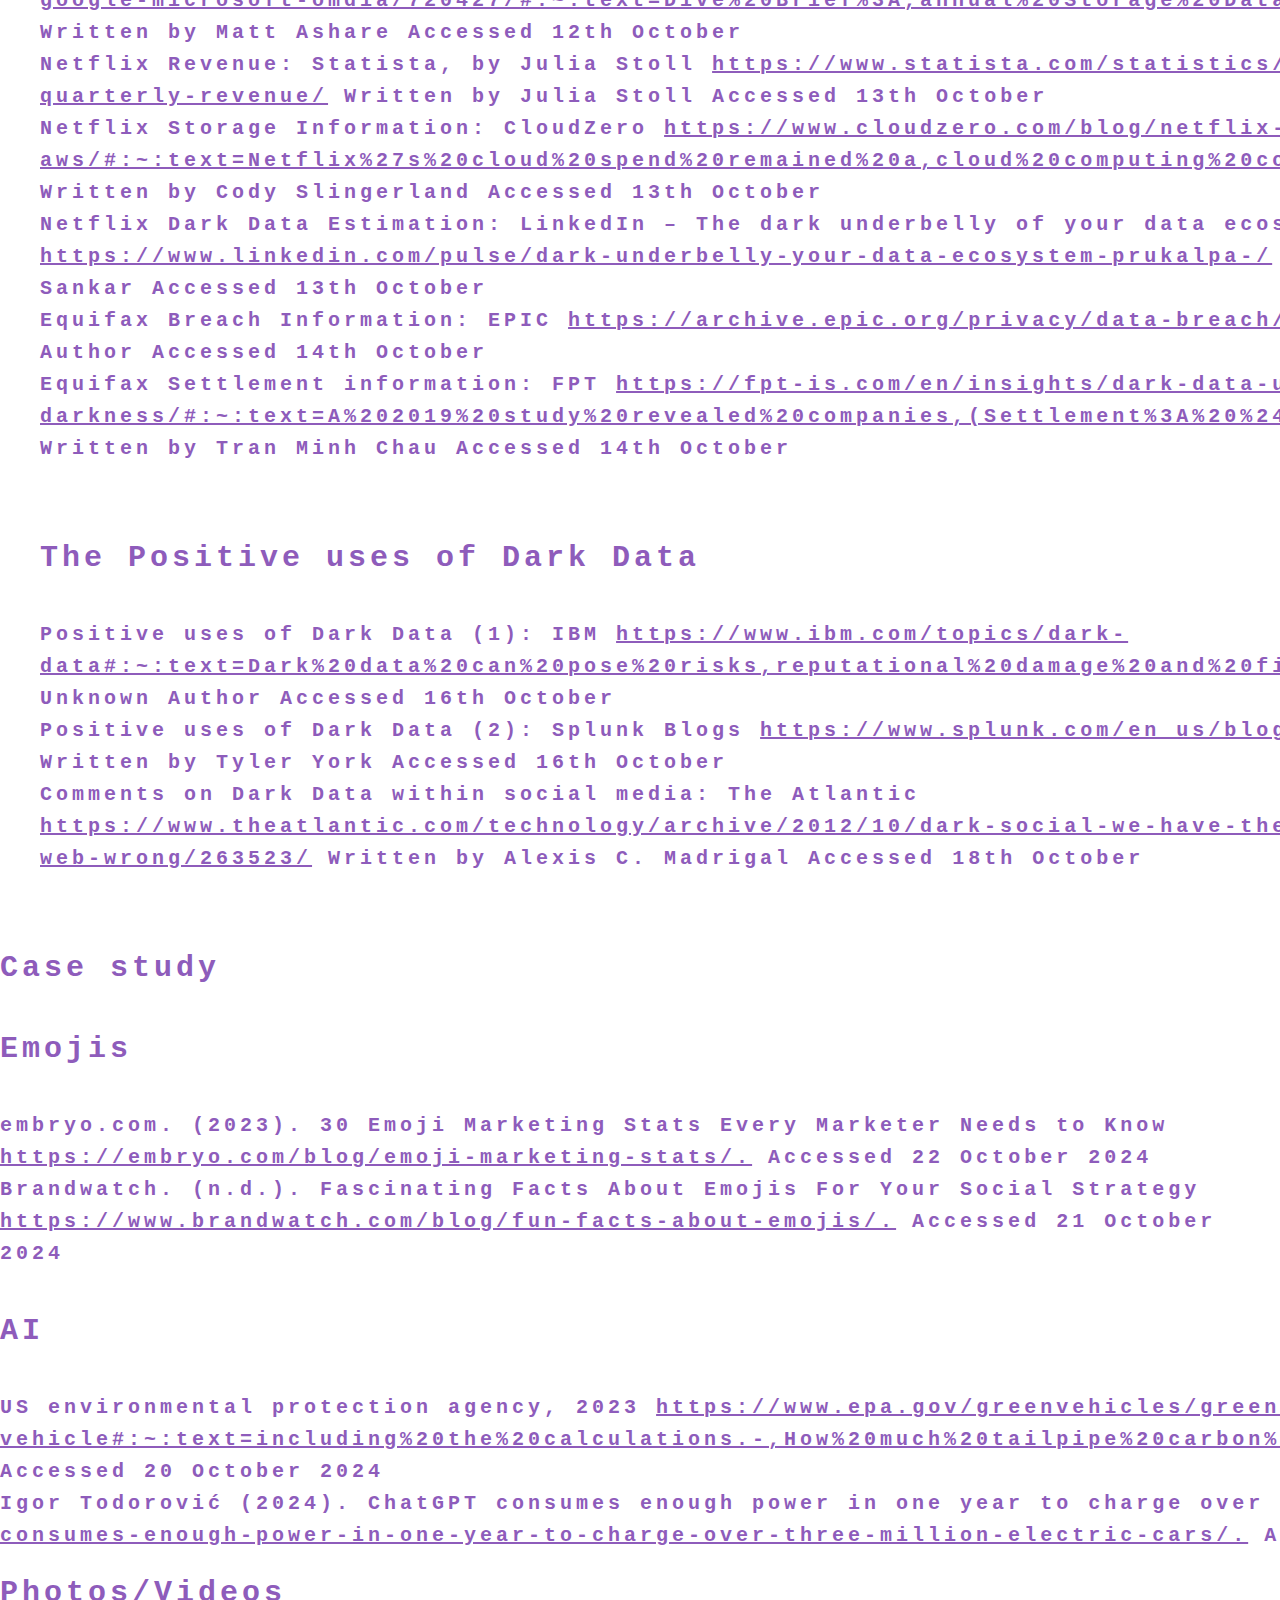
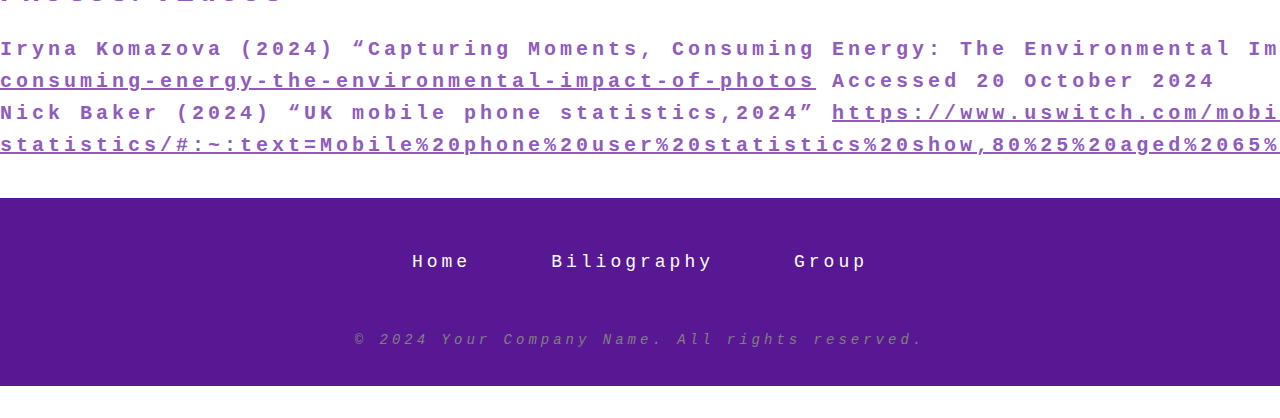
==== commit 774ccbbe: "final" ====
--- a/HTML/bibliography.html
+++ b/HTML/bibliography.html
@@ -76,21 +76,21 @@
         <ul class="references-list">
           <li>
             IBM (2023).
-            <em>What is a data warehouse?</em>
+            What is a data warehouse?
             <a href="https://www.ibm.com/topics/data-warehouse"
               >https://www.ibm.com/topics/data-warehouse</a
             > Accessed 18 October 2024
           </li>
           <li>
             Oracle (2022).
-            <em>What is a Data Warehouse?</em>
+            What is a Data Warehouse?
             <a href="https://www.oracle.com/database/what-is-a-data-warehouse/"
               >https://www.oracle.com/database/what-is-a-data-warehouse/</a
             > Accessed 18 October 2024
           </li>
           <li>
             AWS (2024).
-            <em>What is a Data Warehouse? - Data Warehouse Explained.</em>
+            What is a Data Warehouse? - Data Warehouse Explained.
             <a href="https://aws.amazon.com/what-is/data-warehouse"
               >https://aws.amazon.com/what-is/data-warehouse</a
             > Accessed 18 October 2024
@@ -239,6 +239,61 @@
         </ul>
       </div>
 
+      <div class="bibliography-section financial-impacts">
+        <h2> The Financial Impacts of Dark Data</h2>
+        <ul class="references-list">
+
+          <li> Findings of Omdia via CFODive
+            <a href="https://www.cfodive.com/news/cloud-data-storage-accelerates-aws-google-microsoft-omdia/720427/#:~:text=Dive%20Brief%3A,annual%20Storage%20Data%20Services%20report">https://www.cfodive.com/news/cloud-data-storage-accelerates-aws-google-microsoft-omdia/720427/#:~:text=Dive%20Brief%3A,annual%20Storage%20Data%20Services%20report</a>
+             Written by Matt Ashare 
+             Accessed 12th October</li>
+          <li> Netflix Revenue: Statista, by Julia Stoll
+            <a href="https://www.statista.com/statistics/273883/netflixs-quarterly-revenue/">https://www.statista.com/statistics/273883/netflixs-quarterly-revenue/</a>
+             Written by Julia Stoll
+             Accessed 13th October </li>
+          <li> Netflix Storage Information: CloudZero
+            <a href="https://www.cloudzero.com/blog/netflix-aws/#:~:text=Netflix%27s%20cloud%20spend%20remained%20a,cloud%20computing%20costs”%20through%202023">https://www.cloudzero.com/blog/netflix-aws/#:~:text=Netflix%27s%20cloud%20spend%20remained%20a,cloud%20computing%20costs”%20through%202023</a> 
+            Written by Cody Slingerland 
+            Accessed 13th October </li>
+          <li> Netflix Dark Data Estimation: LinkedIn – The dark underbelly of your data ecosystem 
+            <a href="https://www.linkedin.com/pulse/dark-underbelly-your-data-ecosystem-prukalpa-/">https://www.linkedin.com/pulse/dark-underbelly-your-data-ecosystem-prukalpa-/</a> 
+            Written by Prukalpa Sankar
+            Accessed 13th October </li>
+          <li>Equifax Breach Information: EPIC  
+            <a href="https://archive.epic.org/privacy/data-breach/equifax/">https://archive.epic.org/privacy/data-breach/equifax/</a> 
+            Unknown Author
+            Accessed 14th October</li>
+          <li>Equifax Settlement information: FPT 
+            <a href="https://fpt-is.com/en/insights/dark-data-unveiling-the-darkness/#:~:text=A%202019%20study%20revealed%20companies,(Settlement%3A%20%241.38%20billion)%20.">https://fpt-is.com/en/insights/dark-data-unveiling-the-darkness/#:~:text=A%202019%20study%20revealed%20companies,(Settlement%3A%20%241.38%20billion)%20.</a> 
+            Written by Tran Minh Chau 
+            Accessed 14th October</li>
+          
+        </ul>
+      </div>
+
+       <!-- Positive Uses of dark Data Section -->
+
+          <div class="bibliography-section positive-uses">
+            <h2> The Positive uses of Dark Data</h2>
+            <ul class="references-list">
+    
+              <li> Positive uses of Dark Data (1): IBM 
+                <a href="https://www.ibm.com/topics/dark-data#:~:text=Dark%20data%20can%20pose%20risks,reputational%20damage%20and%20financial%20consequences.">https://www.ibm.com/topics/dark-data#:~:text=Dark%20data%20can%20pose%20risks,reputational%20damage%20and%20financial%20consequences.</a> 
+                  Unknown Author 
+                  Accessed 16th October</li>
+                <li>Positive uses of Dark Data (2): Splunk Blogs 
+                  <a href="https://www.splunk.com/en_us/blog/learn/dark-data.html">https://www.splunk.com/en_us/blog/learn/dark-data.html</a> 
+                  Written by Tyler York 
+                  Accessed 16th October</li>
+                <li>Comments on Dark Data within social media: The Atlantic 
+                  <a href="https://www.theatlantic.com/technology/archive/2012/10/dark-social-we-have-the-whole-history-of-the-web-wrong/263523/">https://www.theatlantic.com/technology/archive/2012/10/dark-social-we-have-the-whole-history-of-the-web-wrong/263523/</a> 
+                  Written by Alexis C. Madrigal
+                  Accessed 18th October </li>
+                
+              </ul>
+            </div>
+          </section>
+
       <!-- case study -->
 
       <div class="bibliography-section roots-examples-dark-data">
@@ -292,8 +347,6 @@
         </ul>
       </div>
 
-      <!-- Additional Sections -->
-      <!-- The Financial Impacts of Dark Data, Positive Uses of Dark Data, etc., follow similar structure -->
     </section>
 
     <footer>
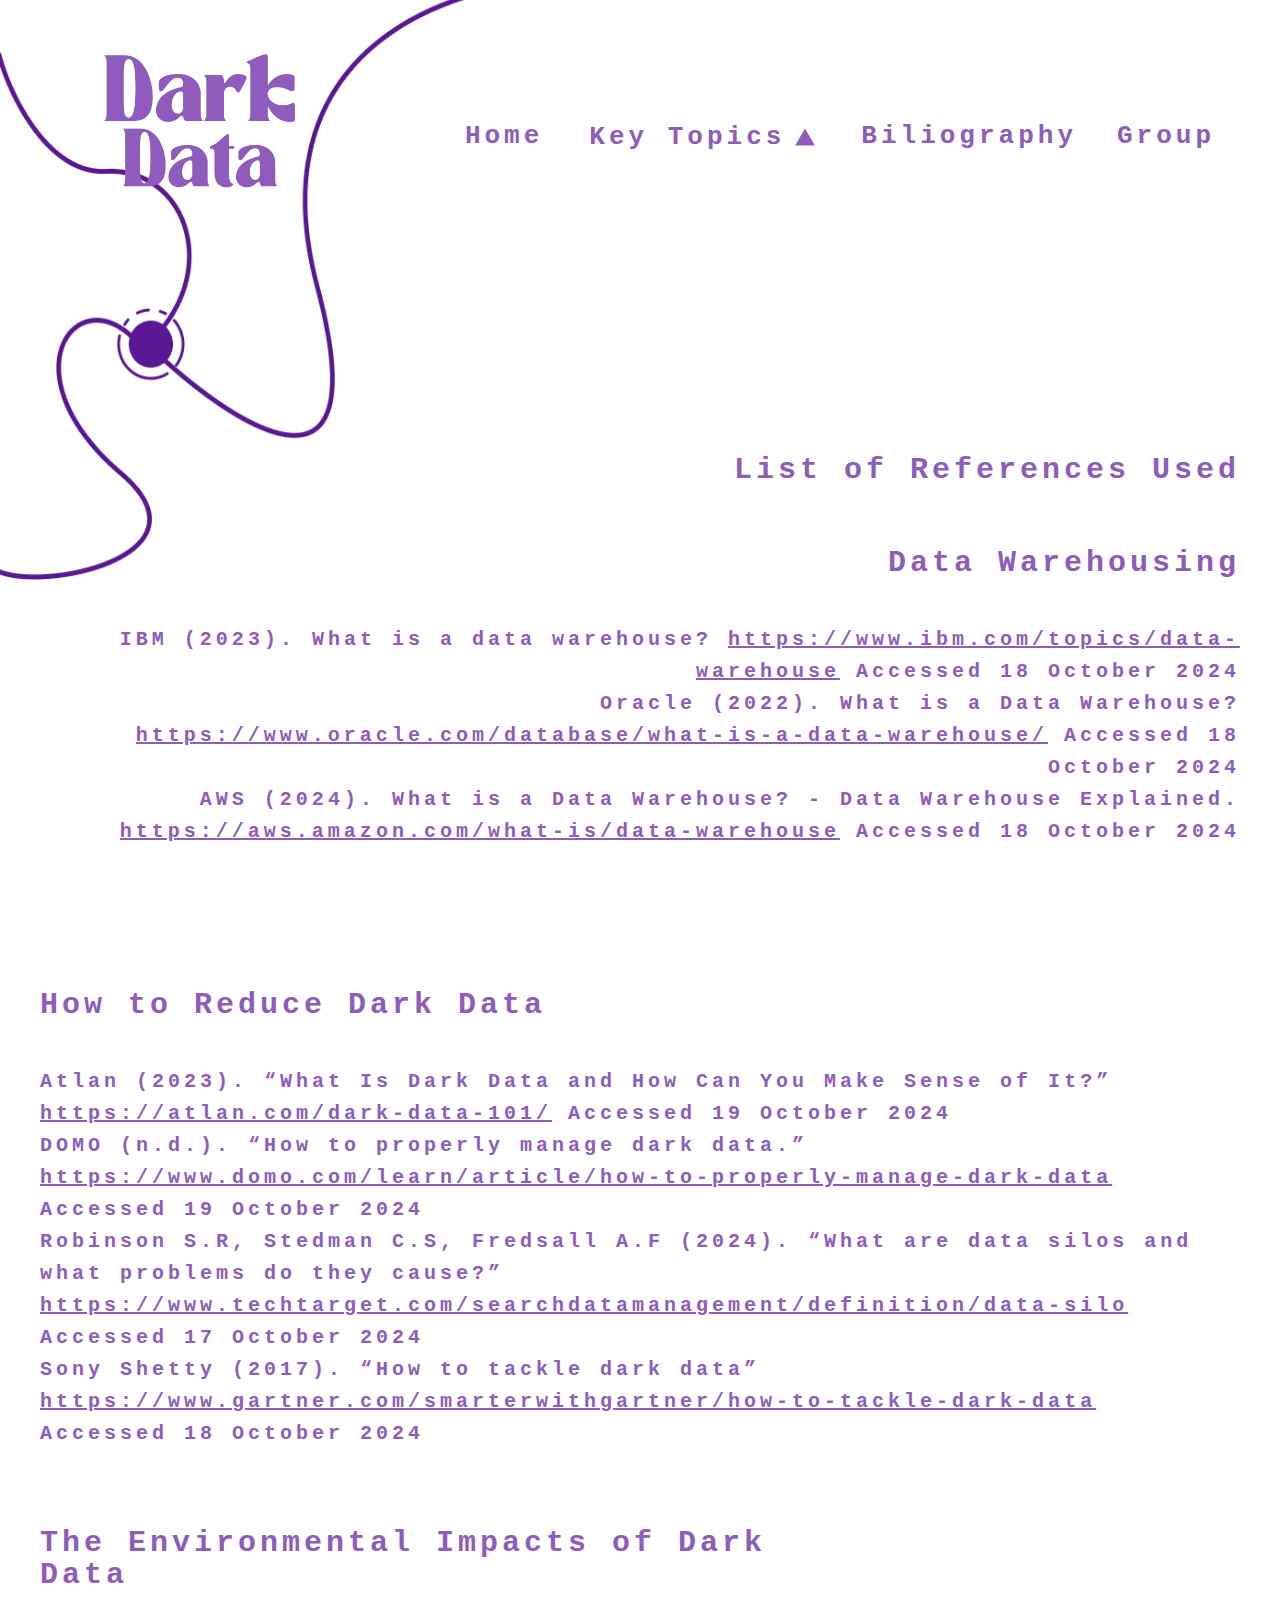
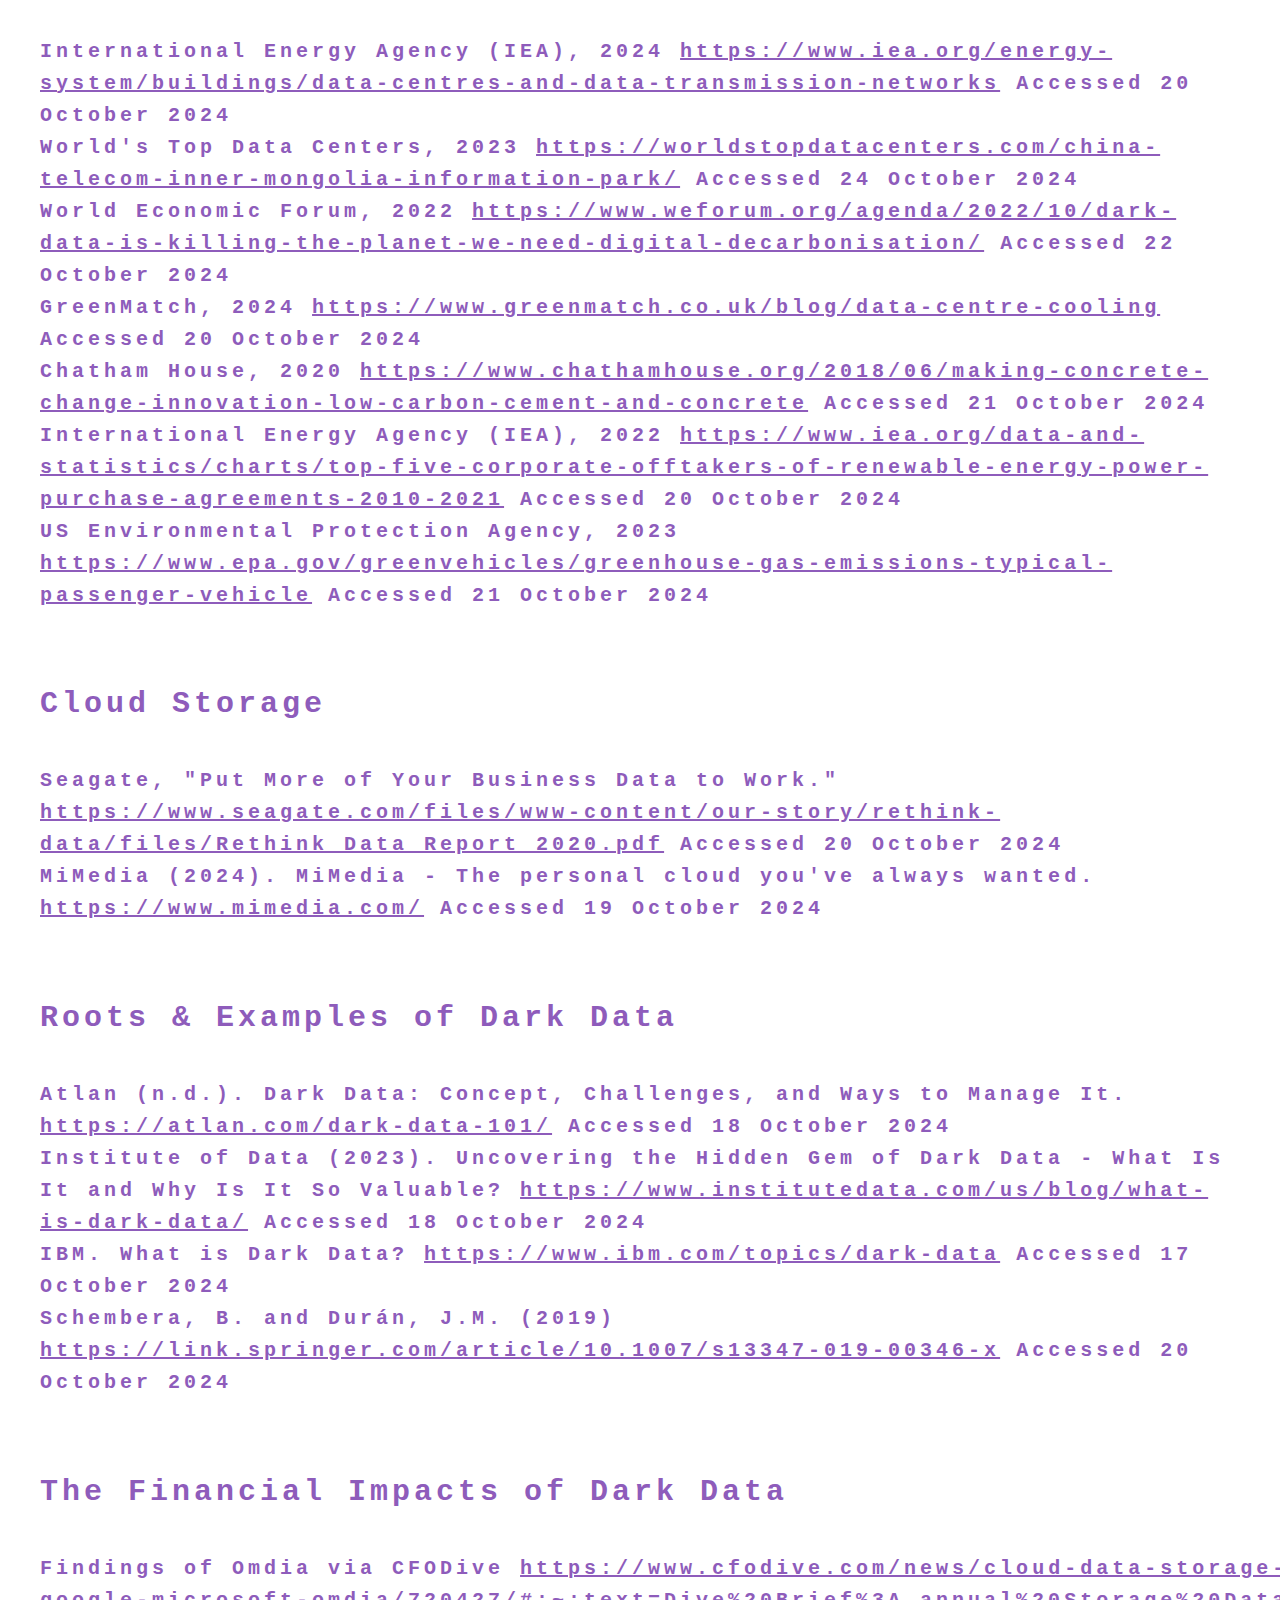
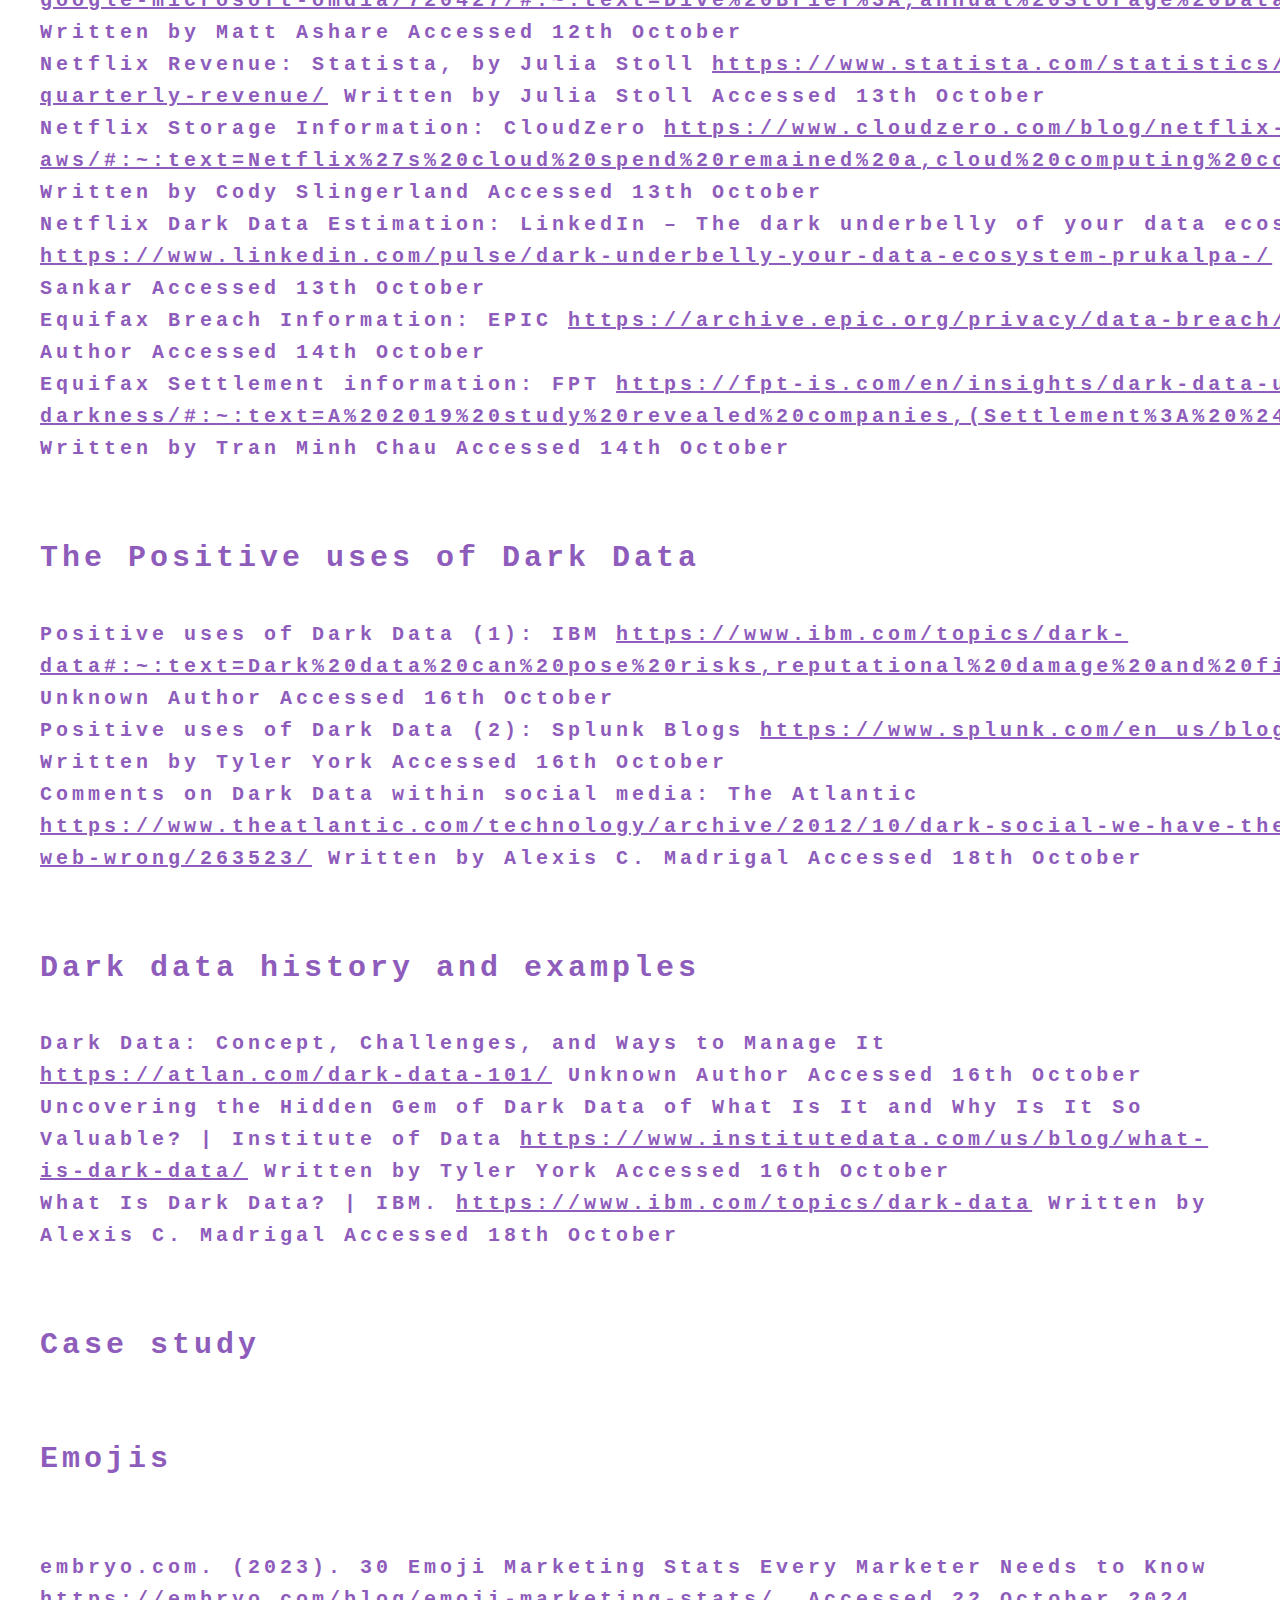
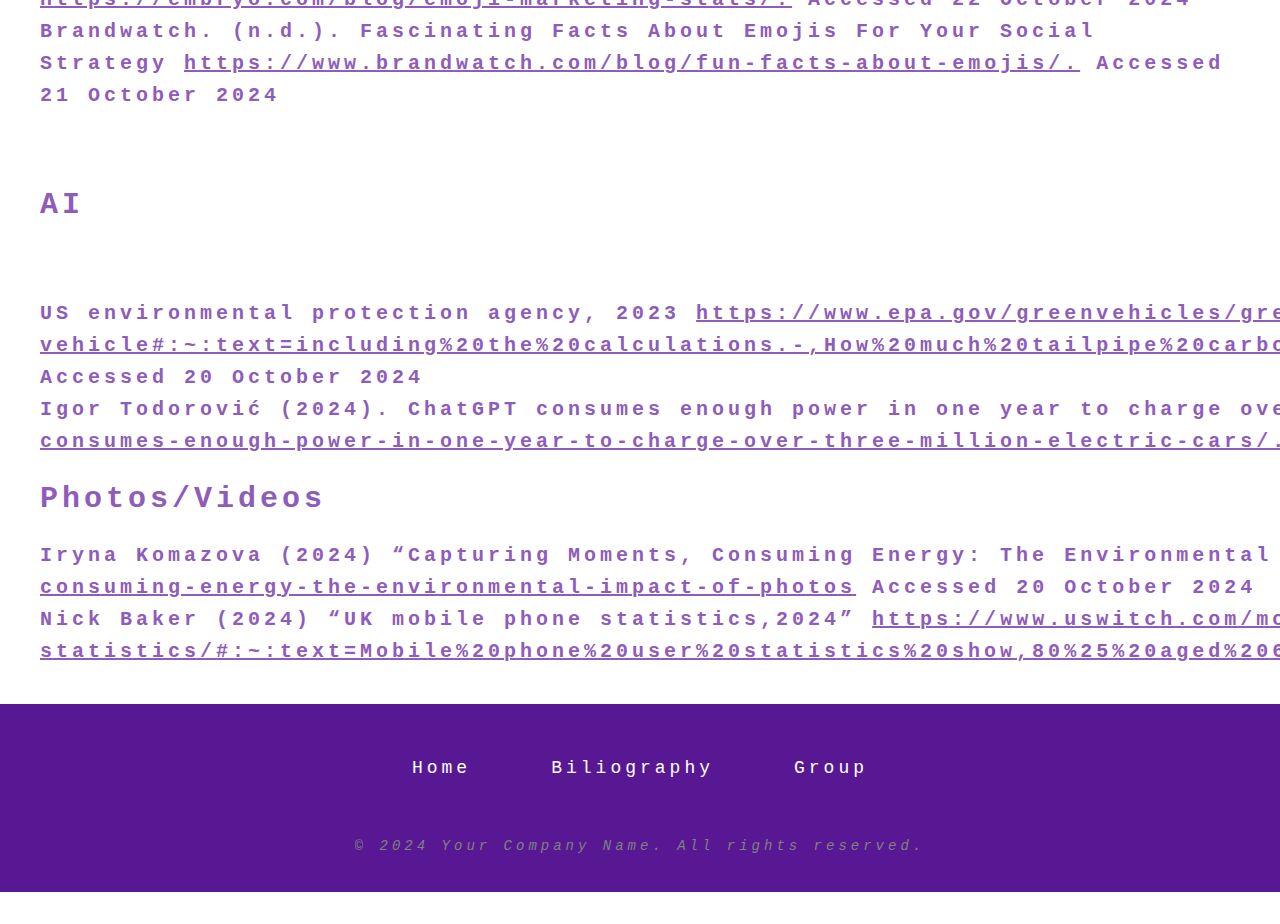
==== commit ff9bbf25: "Refactor CSS and add case study styling to bibliography.html and index.css" ====
--- a/HTML/bibliography.html
+++ b/HTML/bibliography.html
@@ -47,13 +47,12 @@
             </button>
 
             <div id="myDropdown" class="dropdown-content">
+              <a href="./darkDataHistoryAndExamples.html">Data Data History</a>
               <a href="./datawarehousing.html">Data WareHousing</a>
               <a href="./ReducingDarkData.html">Reducing dark data</a>
               <a href="./environmental.html">Evironmental Impact</a>
               <a href="./cloudstorage.html">Cloud Storage</a>
-              <a href="./financial-impacts.html">
-                Financial Impacts of Dark Data</a
-              >
+              <a href="./financial-impacts.html">Financial Impacts of Dark Data</a>
               <a href="./positive-DD-usage.html">Positive Usage</a>
               <a href="./case-study.html">Case Study</a>
               <a href="./lackofmotivation.html" class="nav-link">Lack of Motivation</a>
@@ -292,11 +291,42 @@
                 
               </ul>
             </div>
+
+               <!-- dark data history and examples Section -->
+
+          <div class="bibliography-section positive-uses">
+            <h2> Dark data history and examples</h2>
+            <ul class="references-list">
+    
+              <li>Dark Data: Concept, Challenges, and Ways to Manage It  
+                <a href="https://atlan.com/dark-data-101/">https://atlan.com/dark-data-101/</a> 
+                  Unknown Author 
+                  Accessed 16th October</li>
+                <li>Uncovering the Hidden Gem of Dark Data of What Is It and Why Is It So Valuable? | Institute of Data 
+                  <a href="https://www.institutedata.com/us/blog/what-is-dark-data/">https://www.institutedata.com/us/blog/what-is-dark-data/</a> 
+                  Written by Tyler York 
+                  Accessed 16th October</li>
+                <li> What Is Dark Data? | IBM.
+                  <a href="https://www.ibm.com/topics/dark-data">https://www.ibm.com/topics/dark-data</a> 
+                  Written by Alexis C. Madrigal
+                  Accessed 18th October </li>
+                
+              </ul>
+            </div>
+
+
+
+
+
+            
           </section>
 
+
+
+
       <!-- case study -->
 
-      <div class="bibliography-section roots-examples-dark-data">
+      <div class="bibliography-section roots-examples-dark-data case-study">
         <h2>Case study </h2>
 
         <h2>Emojis </h2>
--- a/CSS/index.css
+++ b/CSS/index.css
@@ -535,6 +535,22 @@
   z-index: 1;
 }
 
+.dark-data-reduction-identifying-solutions1,
+.dark-data-reduction-discovery-tools,
+.dark-data-reduction-methods{
+  justify-content: start;
+  align-items: start;
+}
+
+
+.dark-data-reduction-identifying-solutions2,
+.dark-data-reduction-identifying,
+.dark-data-reduction-silos{
+  justify-content: end;
+  align-items: end;
+}
+.dark-data-reduction-identifying-solutions1,
+.dark-data-reduction-identifying-solutions2,
 .dark-data-reduction-methods,
 .dark-data-reduction-silos,
 .dark-data-reduction-discovery-tools,
@@ -544,8 +560,7 @@
   position: relative;
   display: flex;
   flex-direction: column;
-  justify-content: start;
-  align-items: start;
+  
 }
 
 .dark-data-reduction-methods h2,
@@ -563,23 +578,24 @@
   position: relative;
   z-index: 1;
 }
-
+.dark-data-reduction-identifying-solutions1 h3,
+.dark-data-reduction-identifying-solutions2 h3,
 .dark-data-reduction-methods h3,
 .dark-data-reduction-silos h3,
-.dark-data-reduction-discovery-tools h3,
-.dark-data-reduction-identifying h3 {
+.dark-data-reduction-discovery-tools h3 {
   color: #8e5cbb;
   font-size: 26px;
   font-weight: 900;
   line-height: 32px;
   letter-spacing: 4px;
   font-family: "Roboto Mono", monospace;
-  text-align: start;
-  max-width: 750px;
-  position: relative;
-  z-index: 1;
-}
-
+  text-align: end;
+  max-width: 750px;
+  position: relative;
+  z-index: 1;
+}
+.dark-data-reduction-identifying-solutions2 p,
+.dark-data-reduction-identifying-solutions1 p,
 .dark-data-reduction-methods p,
 .dark-data-reduction-silos p,
 .dark-data-reduction-discovery-tools p,
@@ -590,7 +606,7 @@
   line-height: 32px;
   letter-spacing: 4px;
   font-family: "Roboto Mono", monospace;
-  text-align: start;
+  text-align: end;
   max-width: 750px;
   position: relative;
   z-index: 1;
@@ -1046,7 +1062,7 @@
   max-width: 750px;
   position: relative;
   z-index: 1;
-}
+} 
 
 /* Section Styling */
 .positive-uses-organizing,
@@ -1117,34 +1133,232 @@
   z-index: 1;
 }
 
-.positive-uses-heading p {
-  color: #8e5cbb;
-  font-size: 20px;
-  font-weight: 900;
-  line-height: 32px;
-  letter-spacing: 4px;
-  font-family: "Roboto Mono", monospace;
-  text-align: end;
-  max-width: 750px;
-  position: relative;
-  z-index: 1;
-}
-
-/* Subsection Paragraph Emphasis */
-.positive-uses-lack-of-motivation p strong {
-  color: #8e5cbb;
-  font-size: 20px;
-  font-weight: 700;
-  line-height: 32px;
-  letter-spacing: 2px;
-  font-family: "Roboto Mono", monospace;
-  text-align: start;
-  max-width: 750px;
-  position: relative;
-  z-index: 1;
-}
-
-
+
+
+/* Dark data history and examples */
+.DarkDataHistoryAndExamples{
+ 
+    max-width: 1200px;
+    margin: 0 auto;
+    display: flex;
+    flex-direction: column;
+    gap: 2rem;
+ 
+}
+
+.DarkDataHistoryHeader {
+  display: flex;
+  justify-content: end;
+  align-items: end;
+  flex-direction: column;
+}
+
+.DarkDataHistoryTitle {
+  color: #8e5cbb;
+  font-size: 30px;
+  font-weight: 900;
+  line-height: 32px;
+  letter-spacing: 4px;
+  font-family: "Roboto Mono", monospace;
+  text-align: end;
+  max-width: 750px;
+  position: relative;
+  z-index: 1;
+}
+
+.Dark-Data-History-introduction {
+  color: #8e5cbb;
+  font-size: 20px;
+  font-weight: 900;
+  line-height: 32px;
+  letter-spacing: 4px;
+  font-family: "Roboto Mono", monospace;
+  text-align: end;
+  max-width: 750px;
+  position: relative;
+  z-index: 1;
+}
+
+.DarkDataAppearance h2 {
+  color: #8e5cbb;
+  font-size: 30px;
+  font-weight: 900;
+  line-height: 32px;
+  letter-spacing: 4px;
+  font-family: "Roboto Mono", monospace;
+  text-align: start;
+  max-width: 750px;
+  position: relative;
+  z-index: 1;
+}
+
+/*lists styling*/
+
+.DarkDataFactors li,
+.DarkDataStructureTypes li,
+.DarkDataGenerationTypes li,
+.DarkDataAppearance li{
+  color: #8e5cbb;
+  font-size: 20px;
+  font-weight: 900;
+  line-height: 32px;
+  letter-spacing: 4px;
+  font-family: "Roboto Mono", monospace;
+  text-align: start;
+  max-width: 750px;
+  position: relative;
+  z-index: 1;
+}
+
+.DarkDataHistoryAndExamples h2 {
+  color: #8e5cbb;
+  font-size: 30px;
+  font-weight: 900;
+  line-height: 32px;
+  letter-spacing: 4px;
+  font-family: "Roboto Mono", monospace;
+  text-align: start;
+  max-width: 750px;
+  position: relative;
+  z-index: 1;
+}
+
+.DarkDataHistoryAndExamples h3 {
+  color: #8e5cbb;
+  font-size: 26px;
+  font-weight: 900;
+  line-height: 32px;
+  letter-spacing: 4px;
+  font-family: "Roboto Mono", monospace;
+  text-align: start;
+  max-width: 750px;
+  position: relative;
+  z-index: 1;
+}
+
+.DarkDataHistoryAndExamples h2 {
+  color: #8e5cbb;
+  font-size: 30px;
+  font-weight: 900;
+  line-height: 32px;
+  letter-spacing: 4px;
+  font-family: "Roboto Mono", monospace;
+  text-align: start;
+  max-width: 750px;
+  position: relative;
+  z-index: 1;
+}
+
+.DarkDataAppearance,
+.DarkDataStructureTypes{
+  justify-content: start;
+  align-items: start;
+}
+
+
+.DarkDataGenerationTypes,
+.dark-data-reduction-identifying,
+.dark-data-reduction-silos{
+  justify-content: end;
+  align-items: end;
+}
+
+/* Roles Page Styles */
+
+.roles-section {
+  max-width: 1200px;
+  margin: 0 auto;
+  display: flex;
+  flex-direction: column;
+  gap: 2rem;
+  padding-top: 15rem;
+}
+
+/* Roles Header */
+.roles-heading {
+  display: flex;
+  justify-content: end;
+  align-items: end;
+  flex-direction: column;
+}
+
+.roles-header {
+  color: #8e5cbb;
+  font-size: 30px;
+  font-weight: 900;
+  line-height: 32px;
+  letter-spacing: 4px;
+  font-family: "Roboto Mono", monospace;
+  text-align: end;
+  max-width: 750px;
+  position: relative;
+  z-index: 1;
+}
+
+/* Roles Details */
+.roles-details p,
+.collaboration-section p,
+.effective-collaboration-section p,
+.decision-making-section p,
+.reflection-section p {
+  color: #8e5cbb;
+  font-size: 20px;
+  font-weight: 900;
+  line-height: 32px;
+  letter-spacing: 4px;
+  font-family: "Roboto Mono", monospace;
+  text-align: start;
+  max-width: 750px;
+  position: relative;
+  z-index: 1;
+}
+
+/* Subheaders */
+.collaboration-section h2,
+.milestones-section h2,
+.effective-collaboration-section h2,
+.decision-making-section h2,
+.reflection-section h2 {
+  color: #8e5cbb;
+  font-size: 30px;
+  font-weight: 900;
+  line-height: 32px;
+  letter-spacing: 4px;
+  font-family: "Roboto Mono", monospace;
+  text-align: start;
+  max-width: 750px;
+  position: relative;
+  z-index: 1;
+}
+
+.case-study {
+  max-width: 1200px;
+  margin: 0 auto;
+  display: flex;
+  flex-direction: column;
+  gap: 2rem;
+}
+
+/* Milestones Table */
+.milestones-table {
+  width: 100%;
+  max-width: 750px;
+  border-collapse: collapse;
+  margin-top: 1rem;
+}
+
+.milestones-table th,
+.milestones-table td {
+  color: #8e5cbb;
+  font-size: 20px;
+  font-weight: 900;
+  line-height: 32px;
+  letter-spacing: 4px;
+  font-family: "Roboto Mono", monospace;
+  text-align: left;
+  padding: 8px 12px;
+  border: 1px solid #8e5cbb;
+}
 
 /* Media Queries */
 
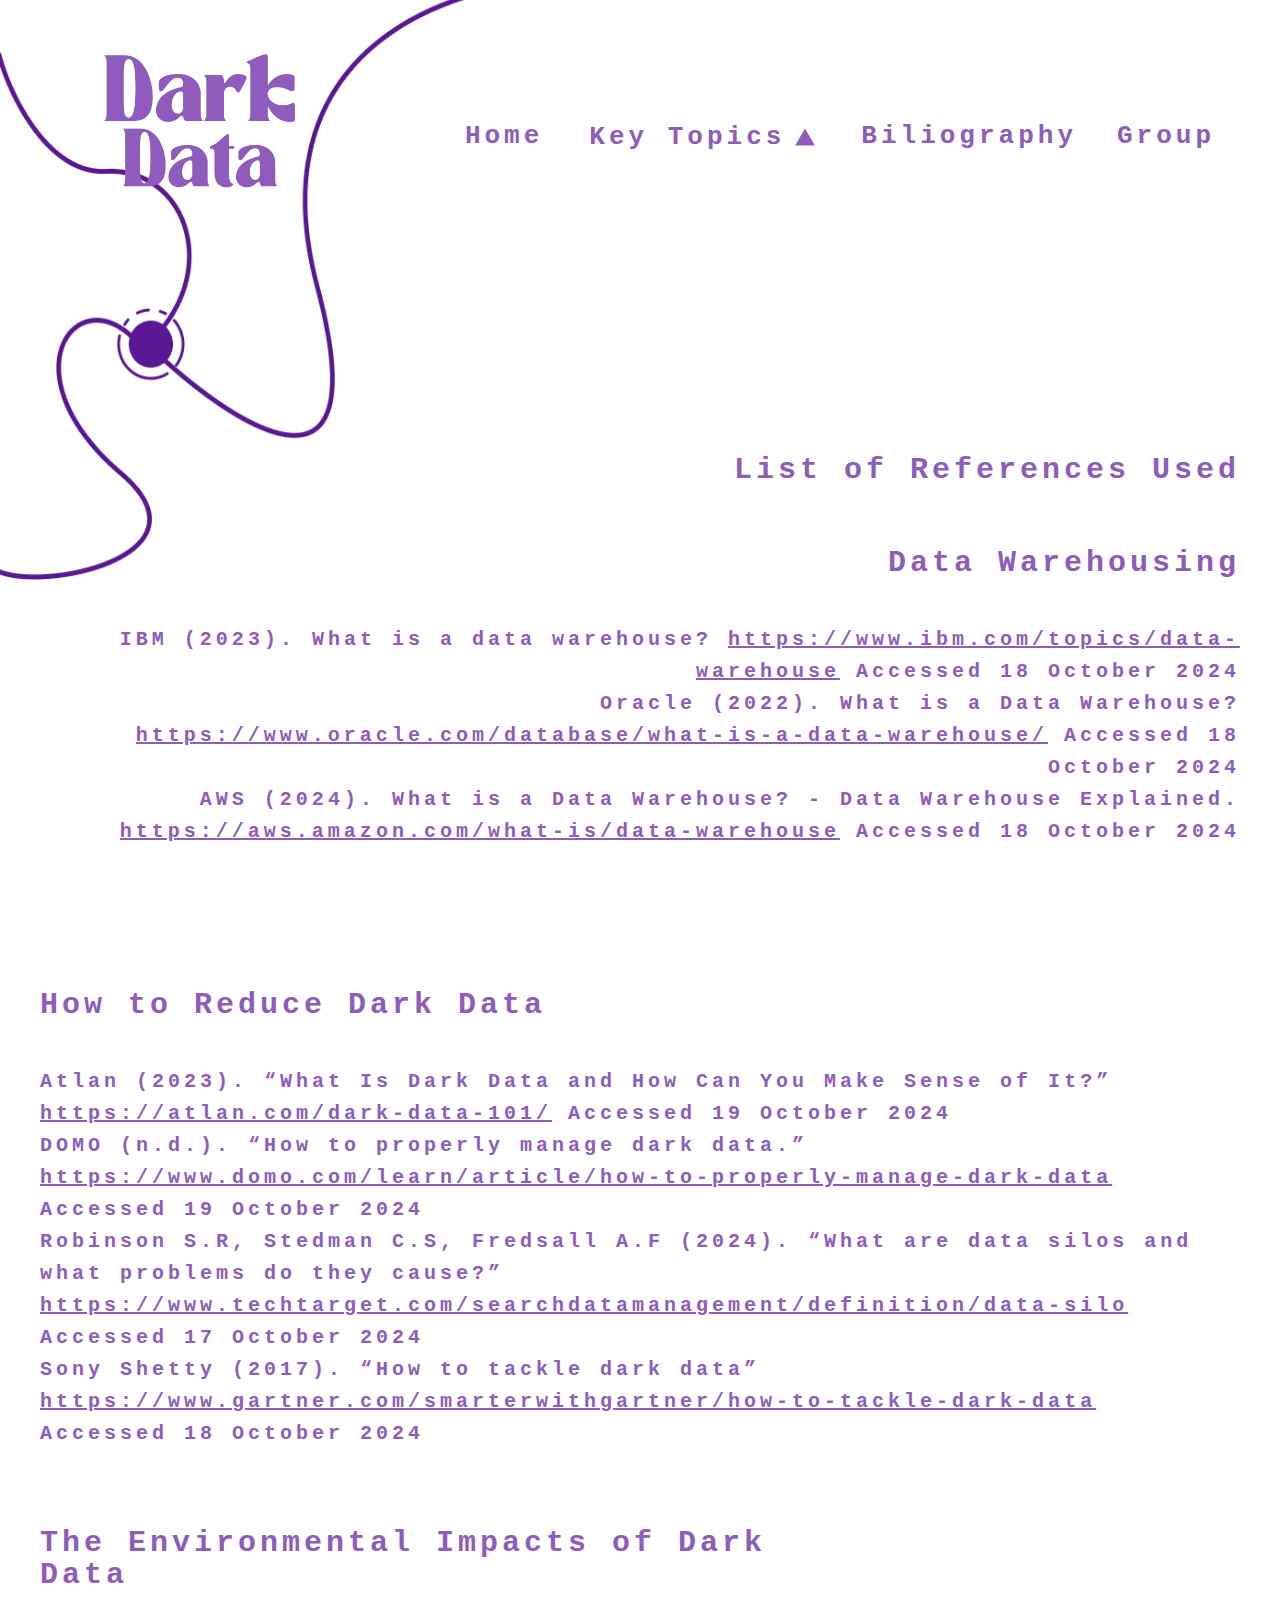
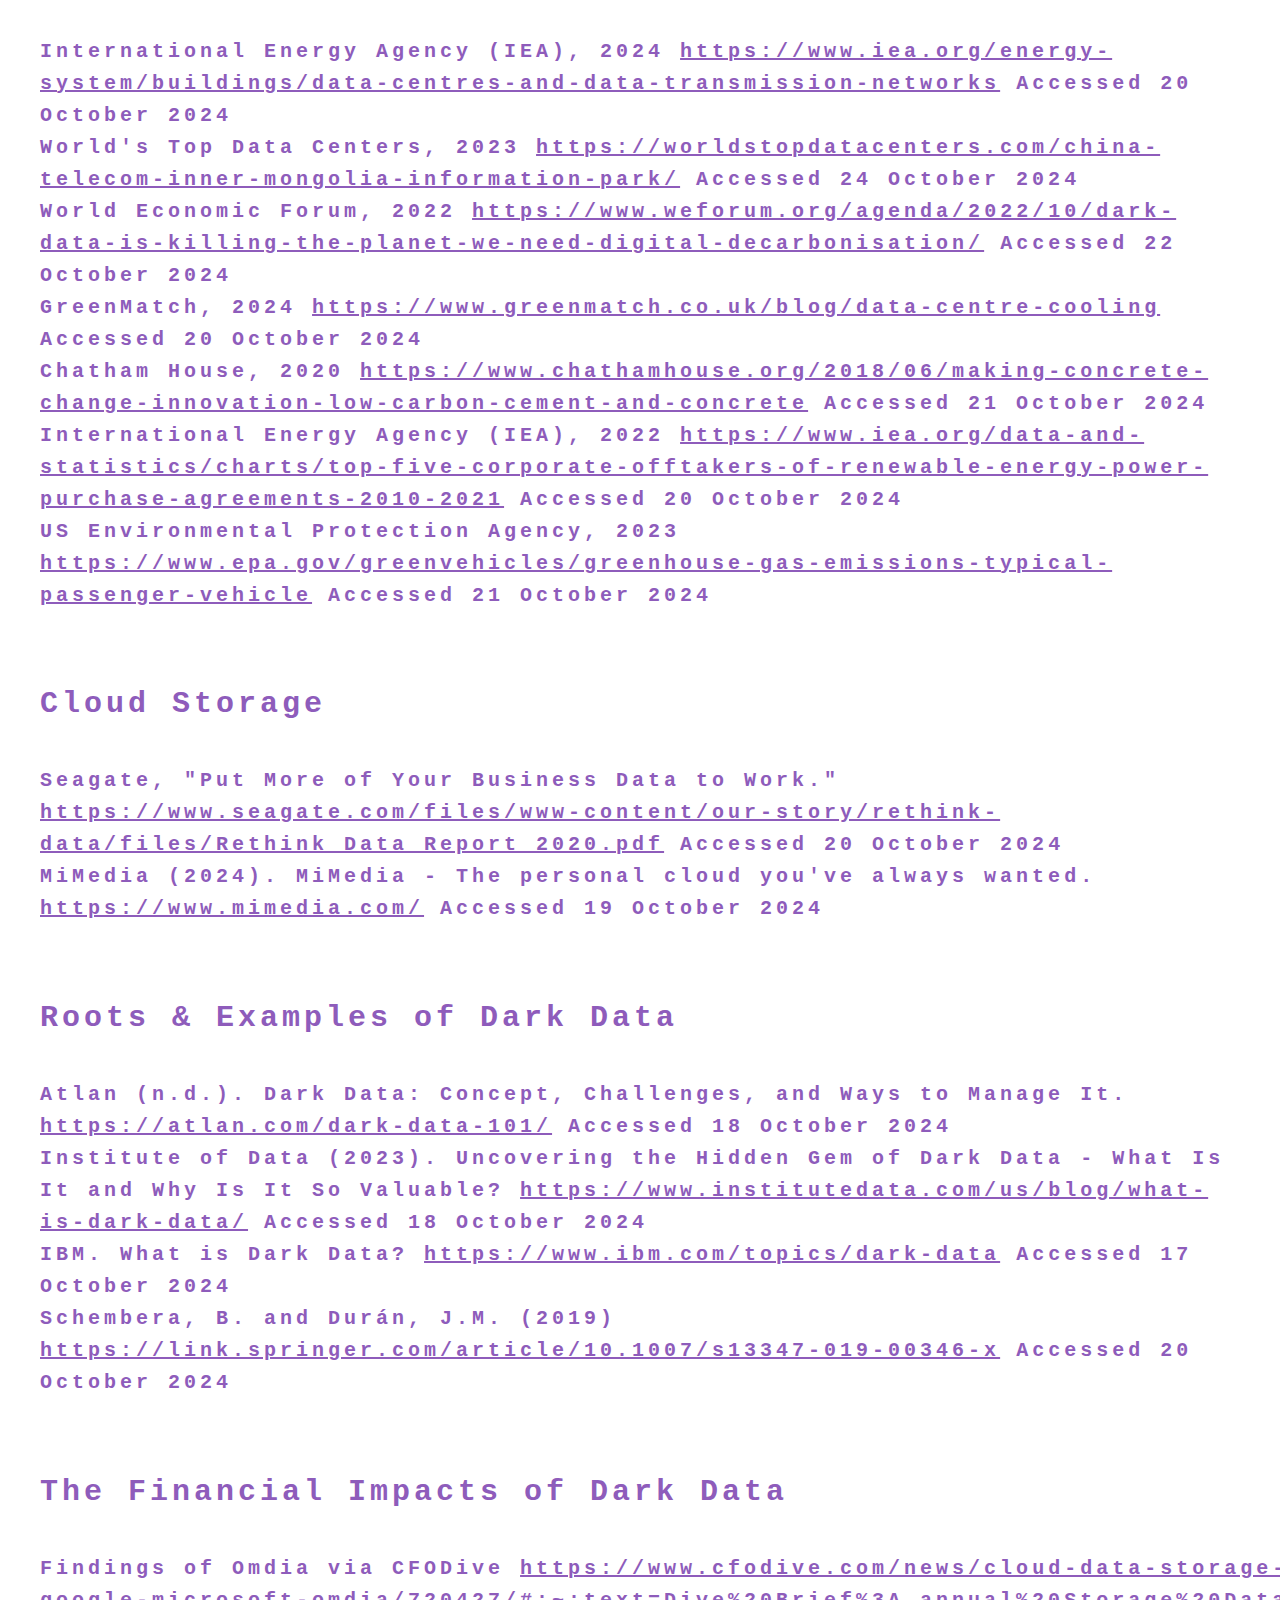
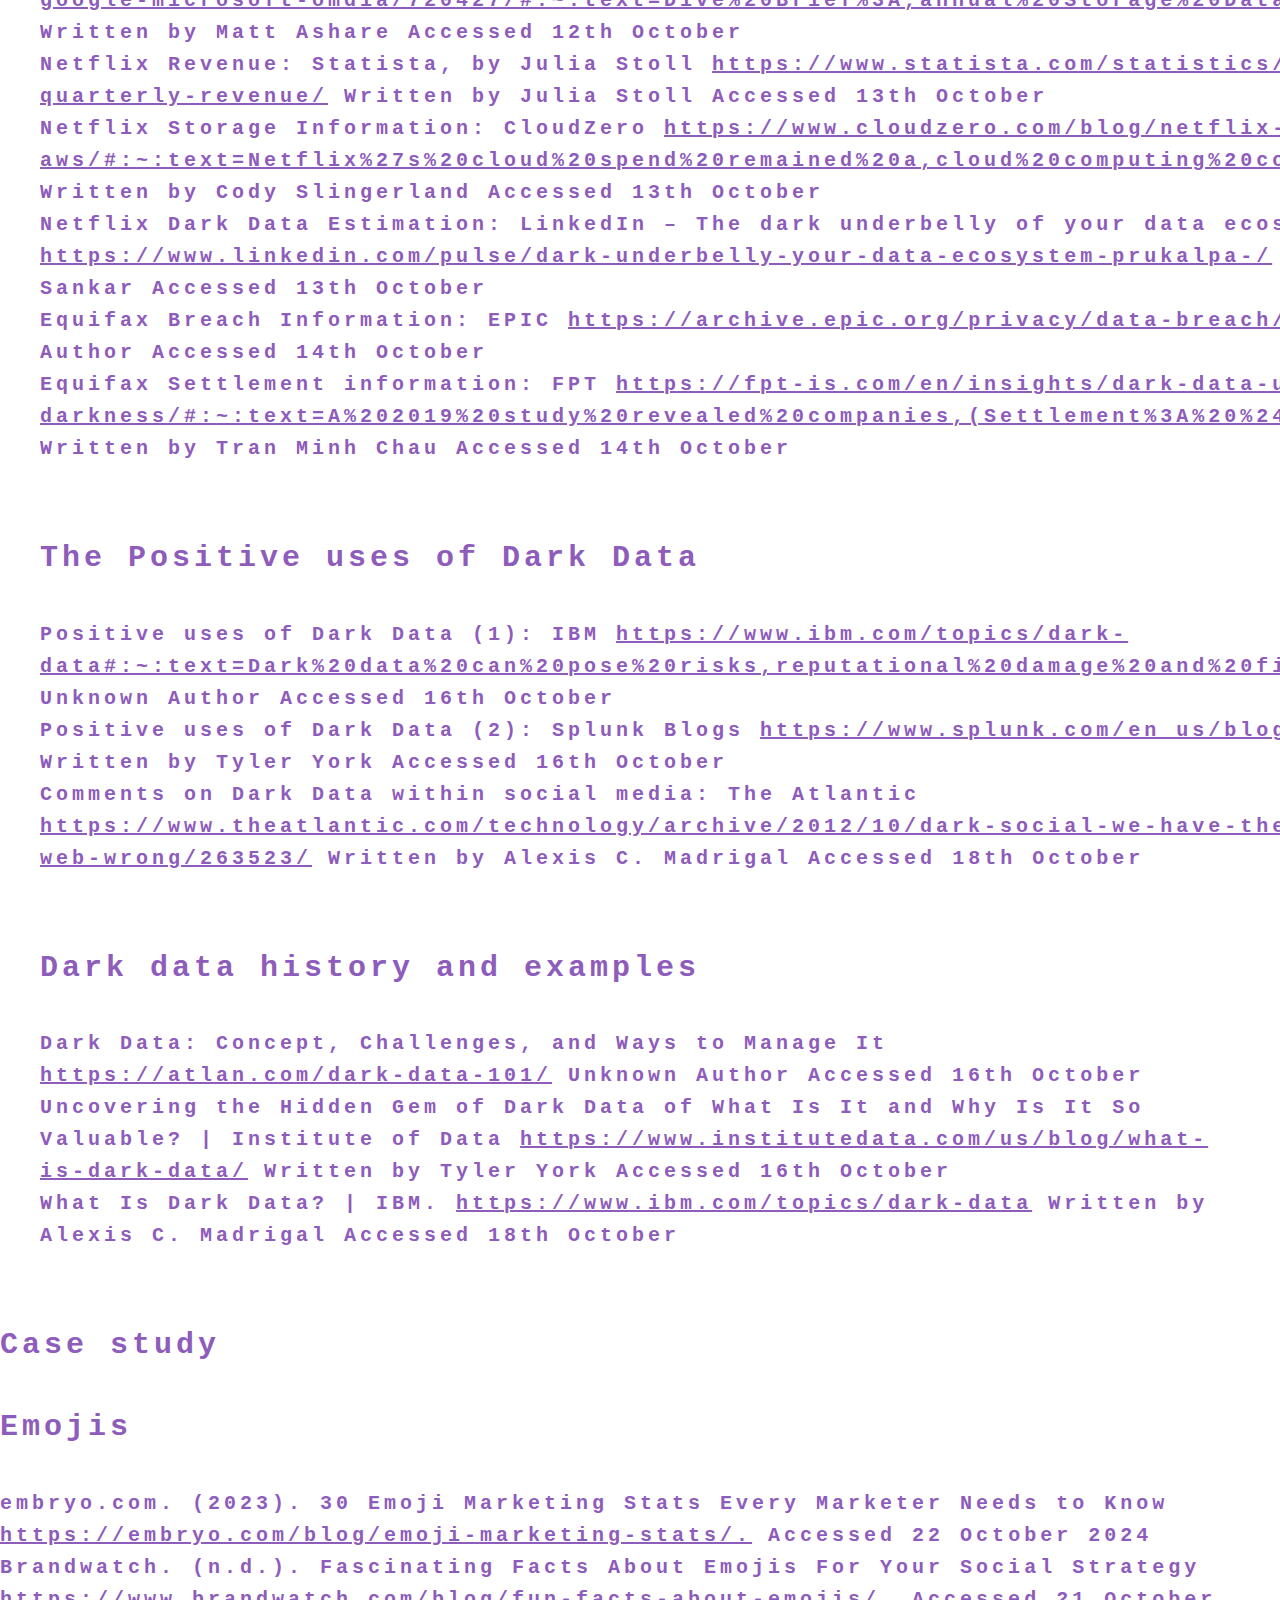
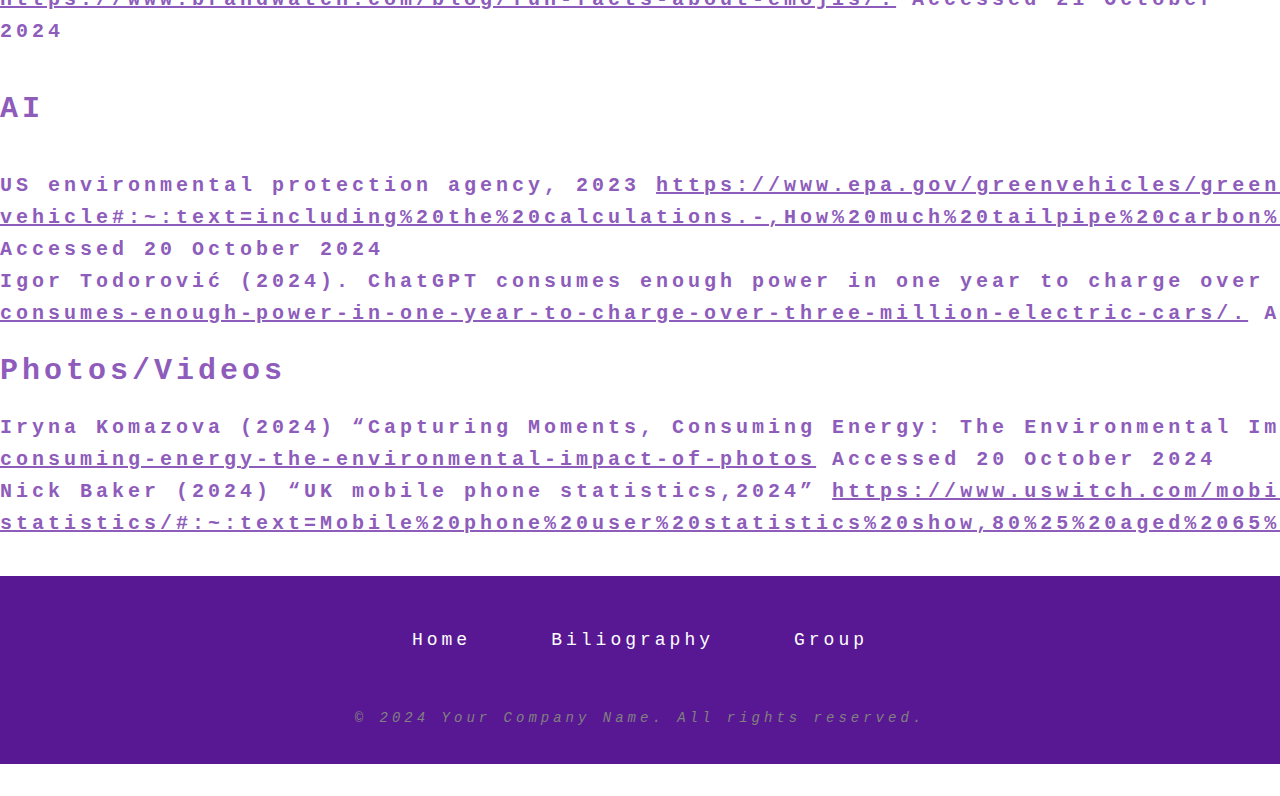
==== commit f67a197f: "giving ids to biblio" ====
--- a/HTML/bibliography.html
+++ b/HTML/bibliography.html
@@ -70,7 +70,7 @@
       </div>
 
       <!-- Data Warehousing Section -->
-      <div class="bibliography-section data-warehousing">
+      <div id="Data warehouse"class="bibliography-section data-warehousing">
         <h2>Data Warehousing</h2>
         <ul class="references-list">
           <li>
@@ -98,7 +98,7 @@
       </div>
 
       <!-- How to Reduce Dark Data Section -->
-      <div class="bibliography-section dark-data-reduction">
+      <div id="Reduce dark data" class="bibliography-section dark-data-reduction">
         <h2>How to Reduce Dark Data</h2>
         <ul class="references-list">
           <li>
@@ -133,7 +133,7 @@
       </div>
 
       <!-- The Environmental Impacts of Dark Data Section -->
-      <div class="bibliography-section environmental-impacts">
+      <div id="Enviromental impacts" class="bibliography-section environmental-impacts">
         <h2>The Environmental Impacts of Dark Data</h2>
         <ul class="references-list">
           <li>
@@ -188,7 +188,7 @@
       </div>
 
       <!-- Cloud Storage Section -->
-      <div class="bibliography-section cloud-storage">
+      <div id="Cloud Storage" class="bibliography-section cloud-storage">
         <h2>Cloud Storage</h2>
         <ul class="references-list">
           <li>
@@ -206,7 +206,7 @@
       </div>
 
       <!-- Roots & Examples of Dark Data Section -->
-      <div class="bibliography-section roots-examples-dark-data">
+      <div id="roots and examples of dark data"  class="bibliography-section roots-examples-dark-data">
         <h2>Roots & Examples of Dark Data</h2>
         <ul class="references-list">
           <li>
@@ -238,7 +238,8 @@
         </ul>
       </div>
 
-      <div class="bibliography-section financial-impacts">
+      <!-- financial-impacts -->
+      <div id="Financial impacts" class="bibliography-section financial-impacts">
         <h2> The Financial Impacts of Dark Data</h2>
         <ul class="references-list">
 
@@ -272,7 +273,7 @@
 
        <!-- Positive Uses of dark Data Section -->
 
-          <div class="bibliography-section positive-uses">
+          <div id="positive uses of dark data" class="bibliography-section positive-uses">
             <h2> The Positive uses of Dark Data</h2>
             <ul class="references-list">
     
@@ -292,9 +293,9 @@
               </ul>
             </div>
 
-               <!-- dark data history and examples Section -->
-
-          <div class="bibliography-section positive-uses">
+               <!-- dark data history Section -->
+
+          <div id="dark data history" class="bibliography-section positive-uses">
             <h2> Dark data history and examples</h2>
             <ul class="references-list">
     
@@ -326,7 +327,7 @@
 
       <!-- case study -->
 
-      <div class="bibliography-section roots-examples-dark-data case-study">
+      <div class="bibliography-section roots-examples-dark-data">
         <h2>Case study </h2>
 
         <h2>Emojis </h2>
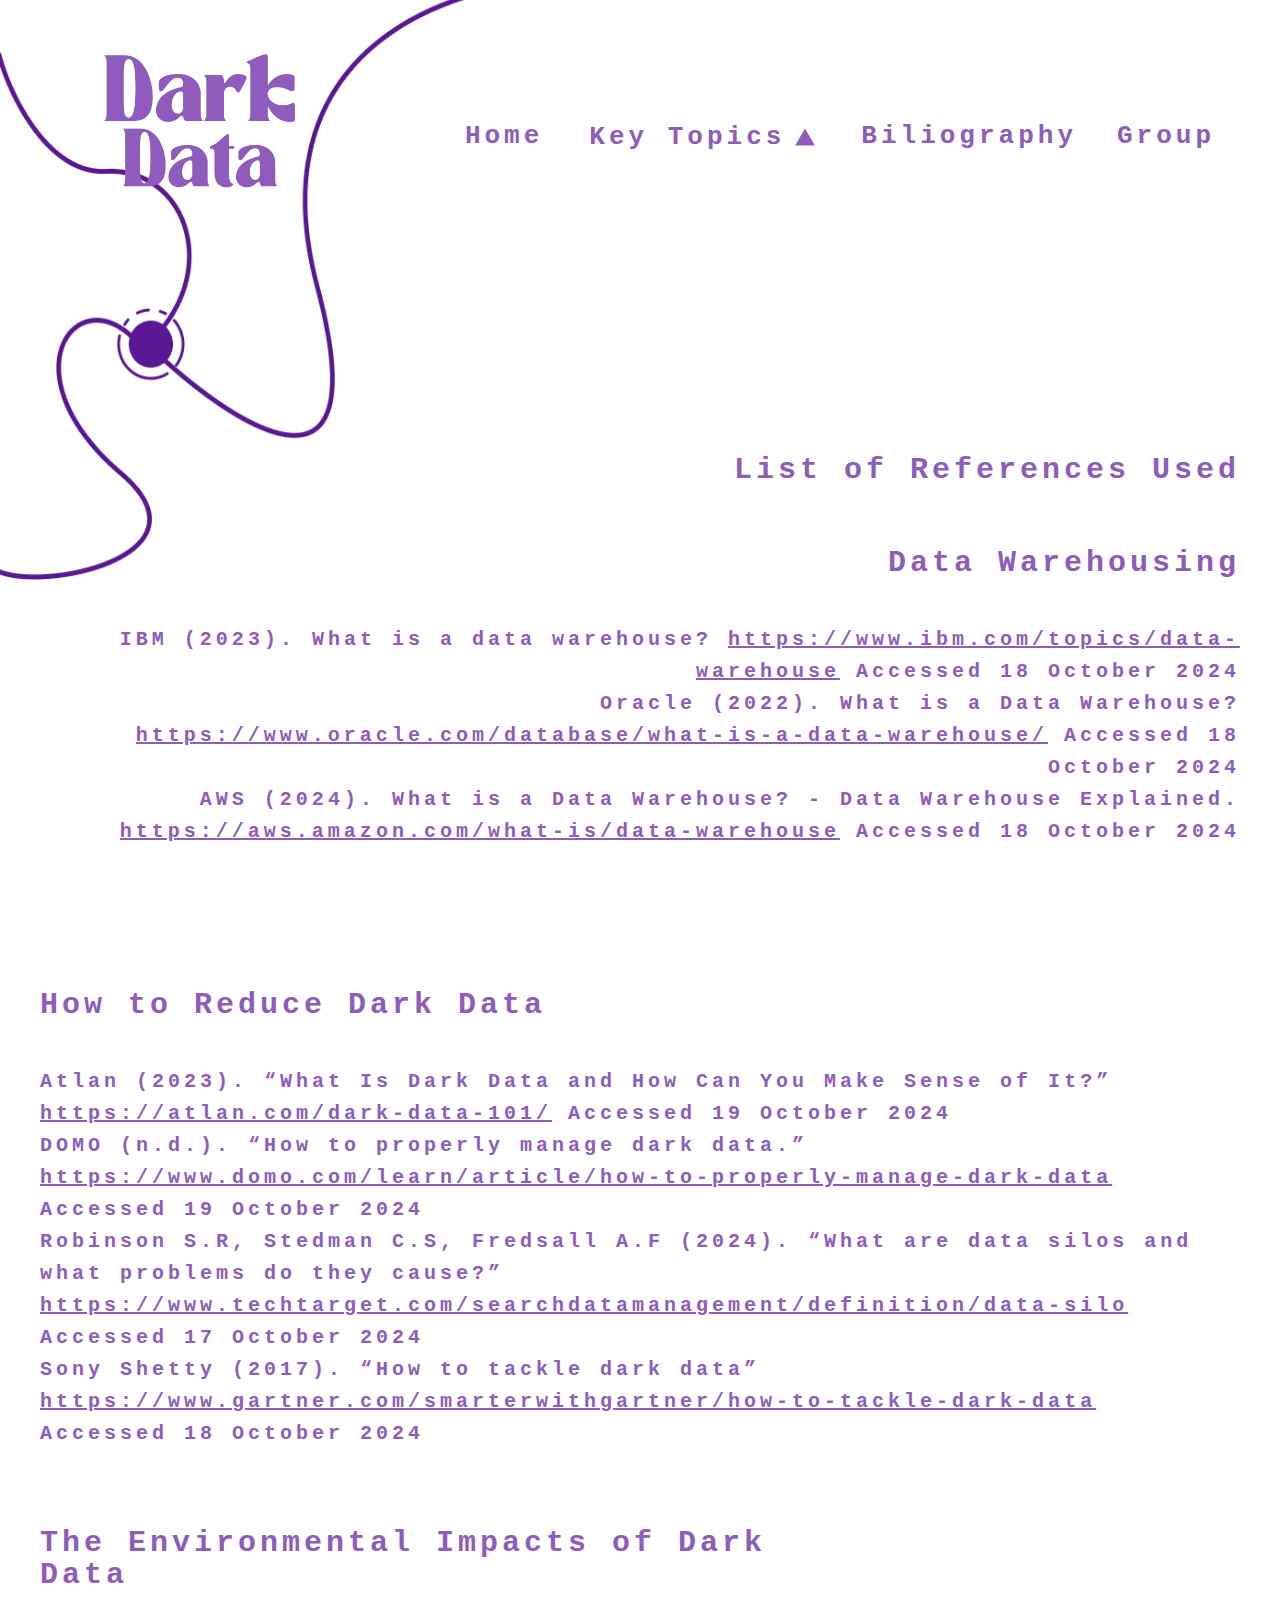
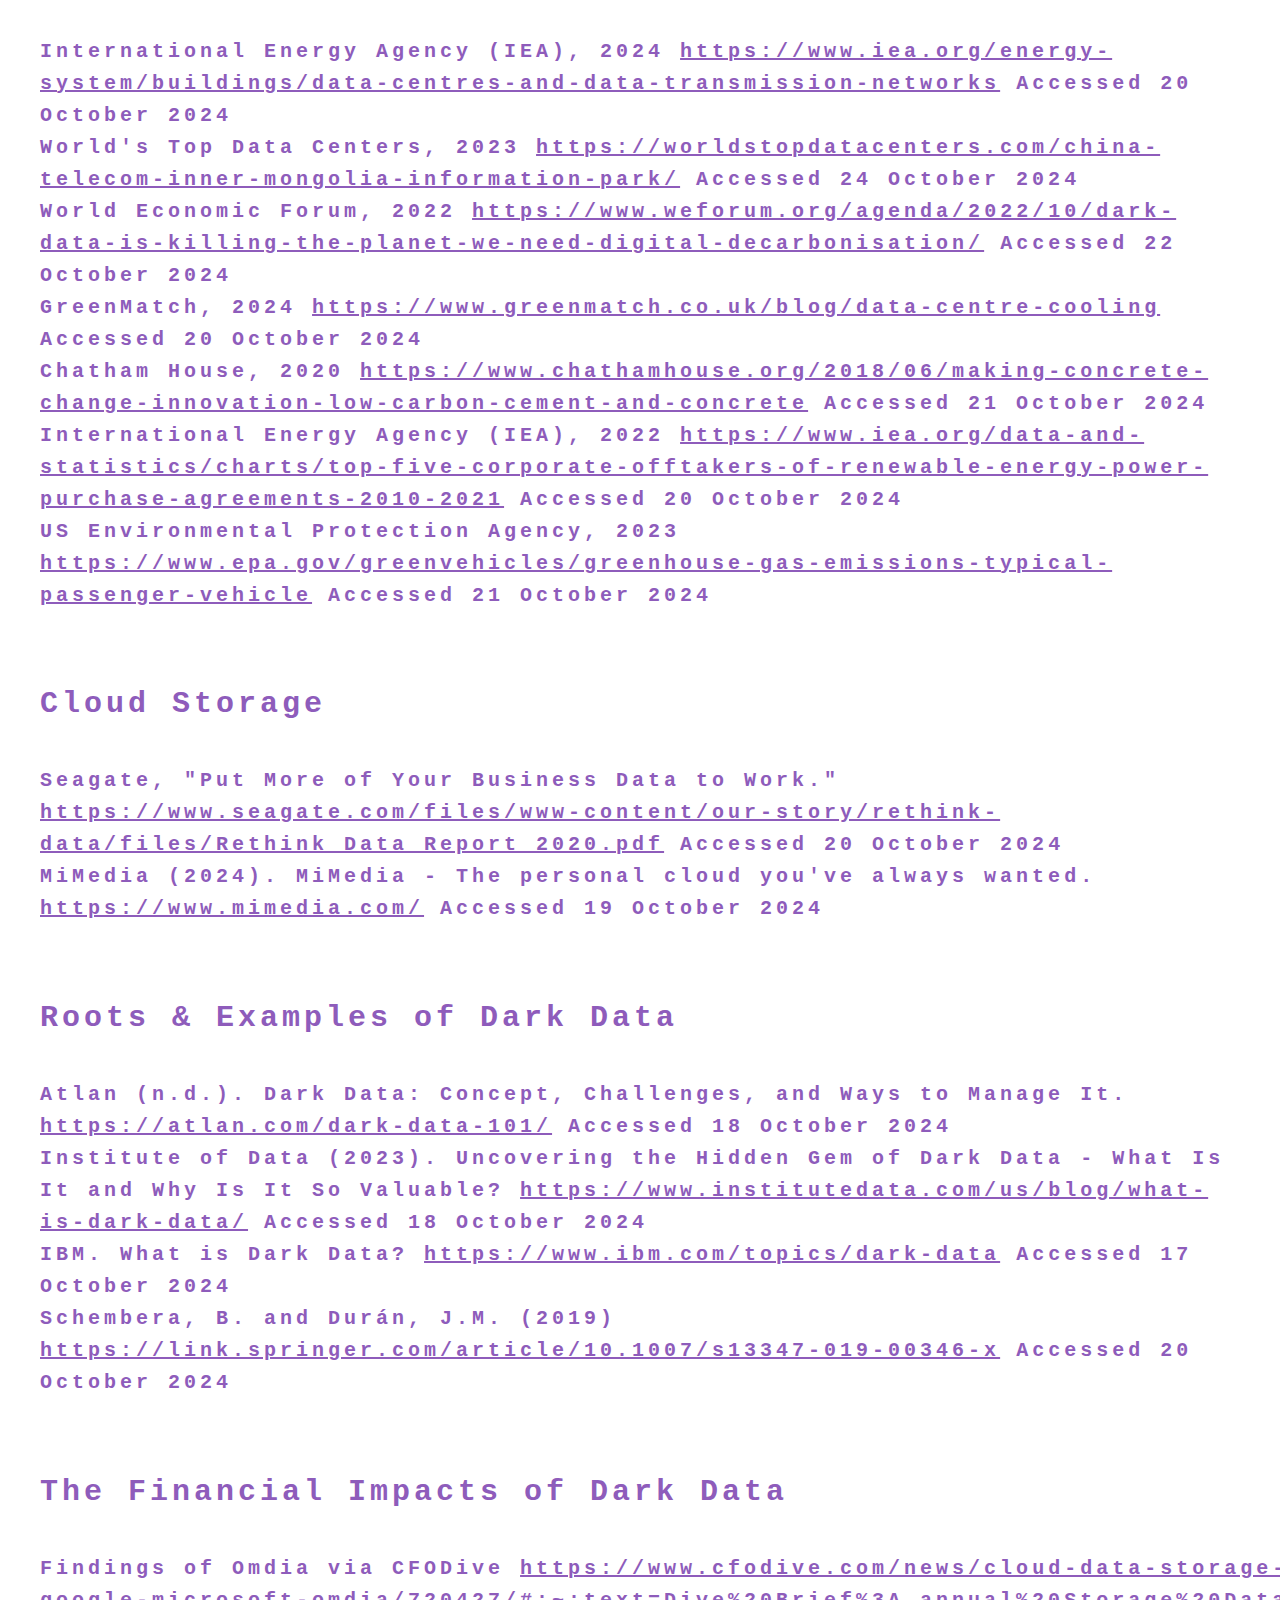
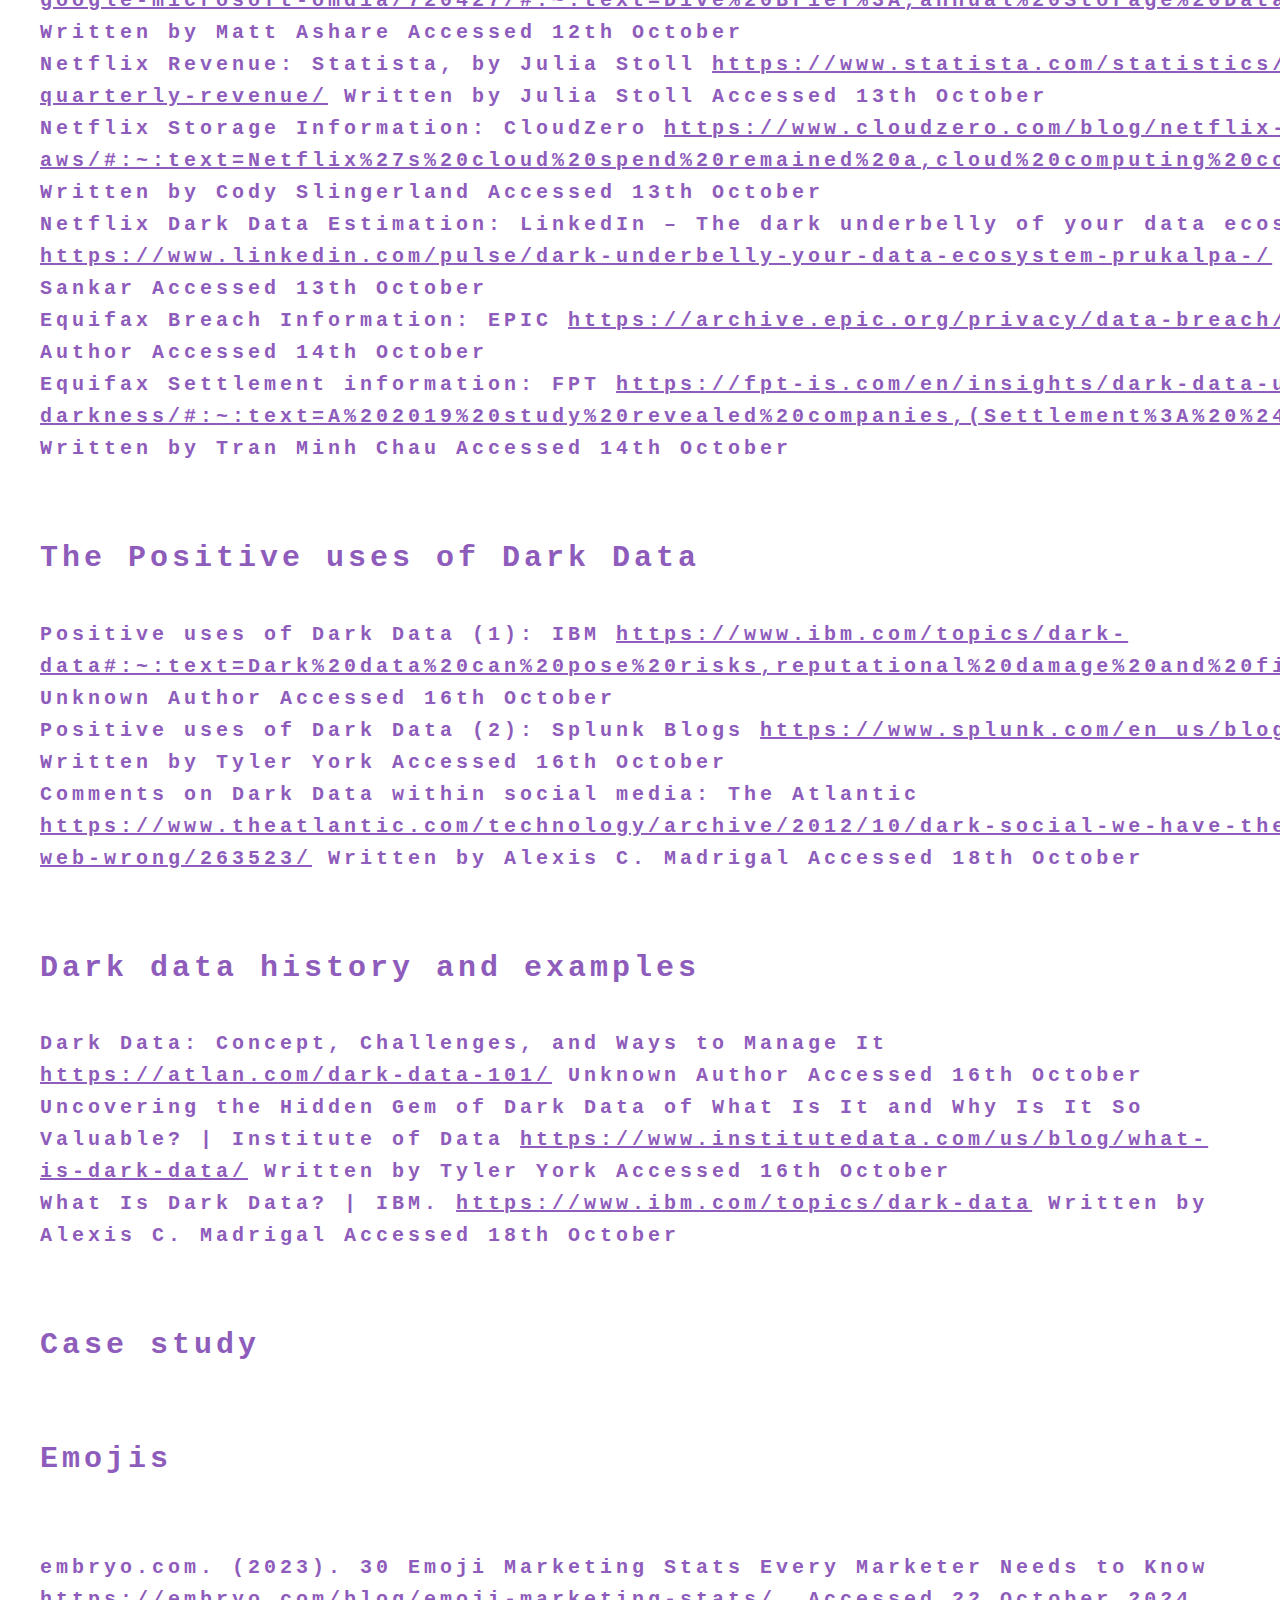
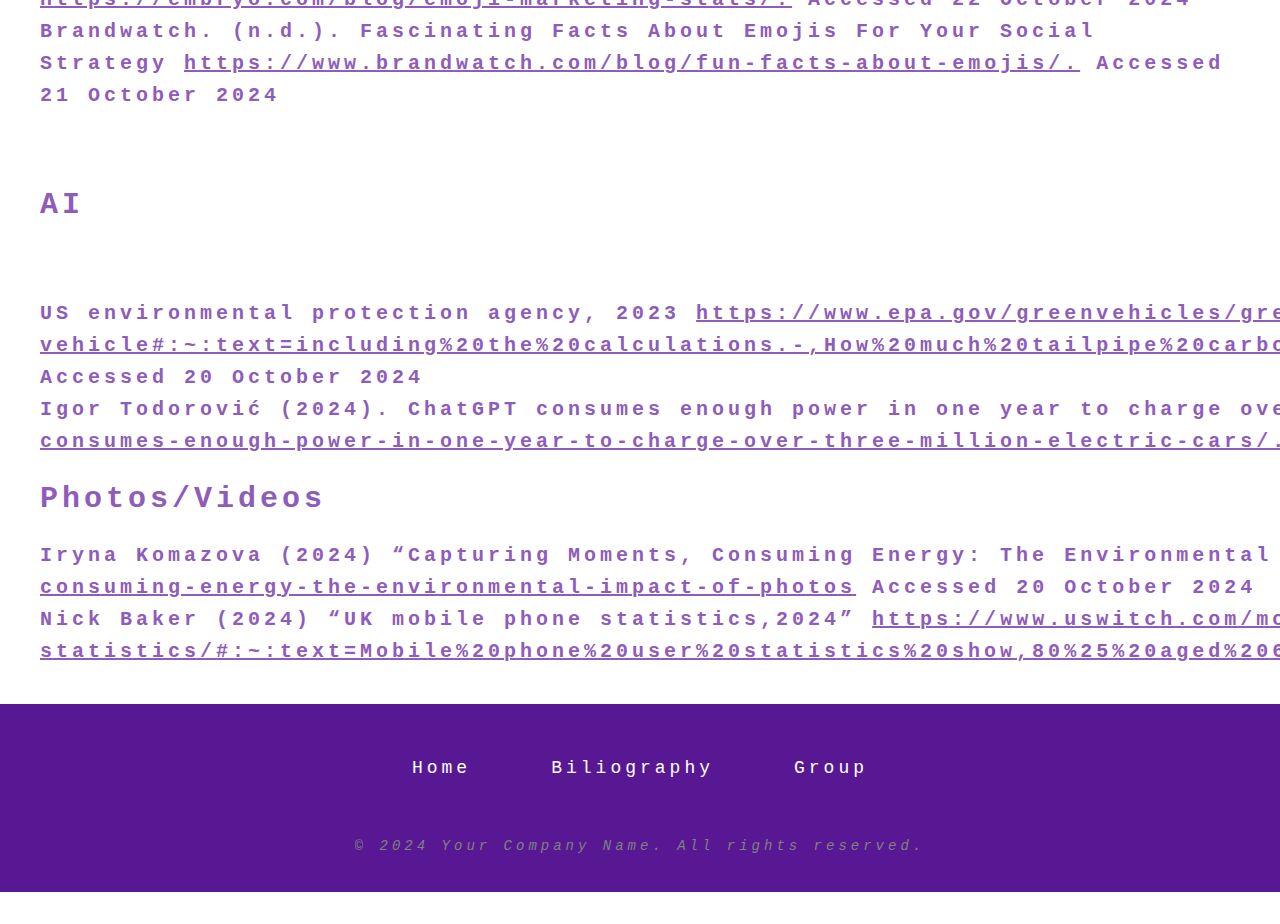
==== commit 601b747f: "Merge branch 'main' of https://github.com/SlimsyKhan7/Group18-DarkData" ====
--- a/HTML/bibliography.html
+++ b/HTML/bibliography.html
@@ -327,7 +327,7 @@
 
       <!-- case study -->
 
-      <div class="bibliography-section roots-examples-dark-data">
+      <div class="bibliography-section roots-examples-dark-data case-study">
         <h2>Case study </h2>
 
         <h2>Emojis </h2>
